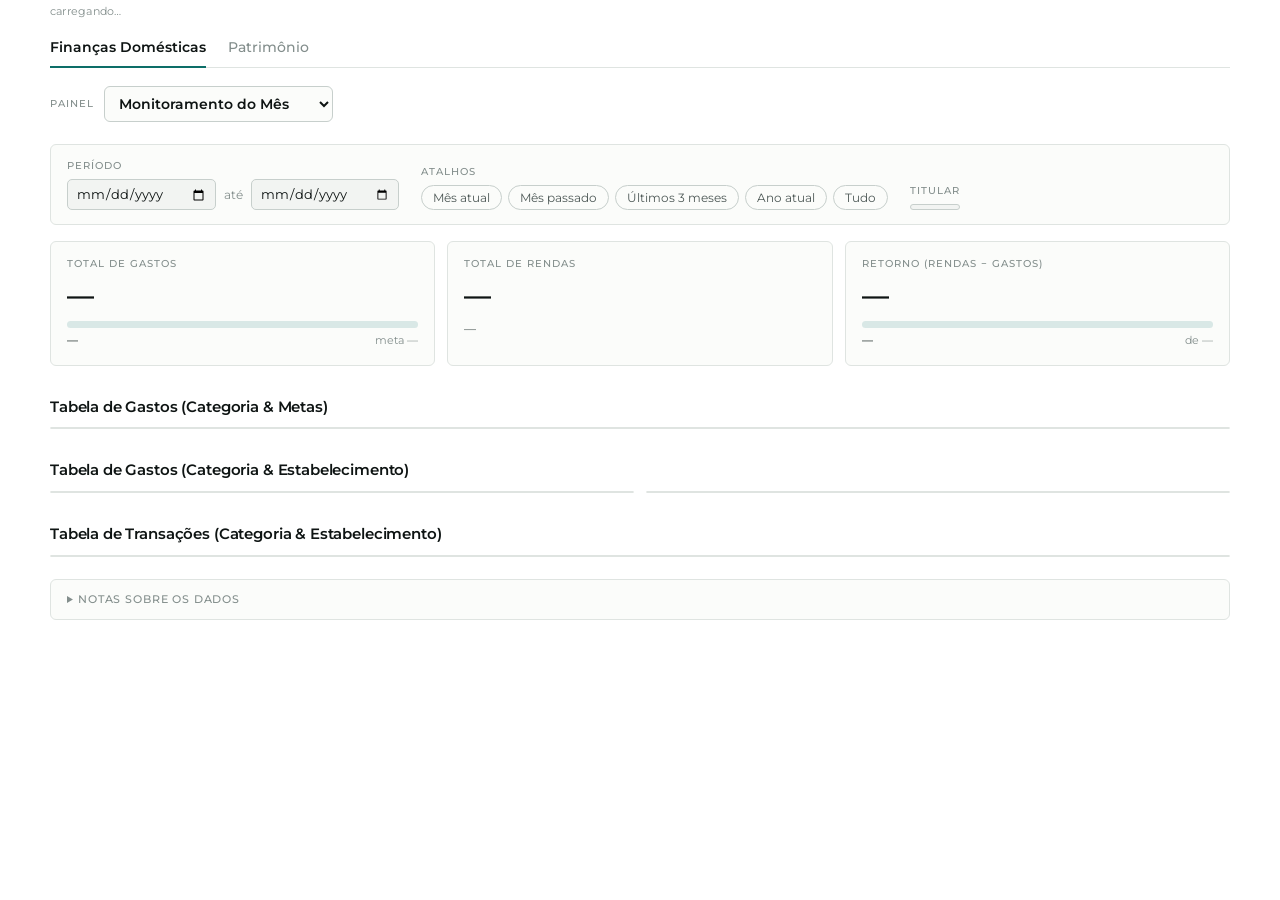
==== fin/painel.html @ bb3bb2f6 "Finanças: painel completo do dashboard Hugo & Bárbara (filtros, filtro cruzado, histórico, patrimôni" ====
<!doctype html><html><head><meta charset=utf8><meta name=viewport content="width=device-width,initial-scale=1,viewport-fit=cover"><style>:root{color-scheme:light;box-sizing:border-box;padding-top:env(safe-area-inset-top,0px);padding-bottom:env(safe-area-inset-bottom,0px)}html{scroll-padding-top:env(safe-area-inset-top,0px)}body{margin:0;padding:0;font:14px -apple-system,BlinkMacSystemFont,sans-serif;background:#fff;color:#000}img{max-width:100%}[hidden]:not([hidden=until-found i]){display:none!important}</style></head><body>

<title>Finanças Hugo &amp; Bárbara</title>
<link rel="stylesheet" href="https://fonts.googleapis.com/css2?family=Montserrat:wght@400;500;600;700&display=swap">
<style>
  :root {
    color-scheme: light;
    --plane:        #f2f4f2;
    --surface:      #fbfcfa;
    --surface-2:    #eef1ee;
    --ink:          #0e1413;
    --ink-2:        #4d5856;
    --muted:        #838e8c;
    --line:         #dfe4e1;
    --line-strong:  #c7cfcc;
    --accent:       #0d6e68;
    --accent-soft:  rgba(13,110,104,0.12);
    --accent-track: rgba(13,110,104,0.14);
    --accent-sel:   rgba(13,110,104,0.20);

    --gastos:       #e74c3c;
    --rendas:       #27ae60;
    --pl:           #3498db;
    --gastos-ink:   #c0392b;
    --rendas-ink:   #1b7d45;

    --good:         #27ae60;
    --good-ink:     #1b7d45;
    --good-bg:      rgba(39,174,96,0.13);
    --warn:         #fab219;
    --warn-ink:     #7d5600;
    --warn-bg:      rgba(250,178,25,0.18);
    --crit:         #e74c3c;
    --crit-ink:     #c0392b;
    --crit-bg:      rgba(231,76,60,0.13);

    --sans: "Montserrat", system-ui, -apple-system, "Segoe UI", sans-serif;
    /* Mantido como token de "voz de dado". Montserrat não é monoespaçada, então
       todo número que precisa alinhar carrega font-variant-numeric: tabular-nums. */
    --mono: "Montserrat", system-ui, -apple-system, "Segoe UI", sans-serif;

    --r: 6px;
  }
  @media (prefers-color-scheme: dark) {
    :root:not([data-theme="light"]) {
      color-scheme: dark;
      --plane:        #0b0d0d;
      --surface:      #16191a;
      --surface-2:    #1e2222;
      --ink:          #f1f4f3;
      --ink-2:        #b4bebc;
      --muted:        #7f8a88;
      --line:         #262b2b;
      --line-strong:  #343b3a;
      --accent:       #2fa79f;
      --accent-soft:  rgba(47,167,159,0.16);
      --accent-track: rgba(47,167,159,0.18);
      --accent-sel:   rgba(47,167,159,0.26);

      --gastos-ink:   #ff7b6e;
      --rendas-ink:   #4ecb7b;

      --good-ink:     #4ecb7b;
      --good-bg:      rgba(39,174,96,0.20);
      --warn-ink:     #fab219;
      --warn-bg:      rgba(250,178,25,0.16);
      --crit-ink:     #ff7b6e;
      --crit-bg:      rgba(231,76,60,0.20);
    }
  }
  :root[data-theme="dark"] {
    color-scheme: dark;
    --plane:        #0b0d0d;
    --surface:      #16191a;
    --surface-2:    #1e2222;
    --ink:          #f1f4f3;
    --ink-2:        #b4bebc;
    --muted:        #7f8a88;
    --line:         #262b2b;
    --line-strong:  #343b3a;
    --accent:       #2fa79f;
    --accent-soft:  rgba(47,167,159,0.16);
    --accent-track: rgba(47,167,159,0.18);
    --accent-sel:   rgba(47,167,159,0.26);

    --gastos-ink:   #ff7b6e;
    --rendas-ink:   #4ecb7b;

    --good-ink:     #4ecb7b;
    --good-bg:      rgba(39,174,96,0.20);
    --warn-ink:     #fab219;
    --warn-bg:      rgba(250,178,25,0.16);
    --crit-ink:     #ff7b6e;
    --crit-bg:      rgba(231,76,60,0.20);
  }

  body {
    background: var(--plane);
    color: var(--ink);
    font-family: var(--sans);
    font-size: 14px;
    line-height: 1.45;
    -webkit-font-smoothing: antialiased;
  }
  .wrap {
    max-width: 1180px;
    margin: 0 auto;
    padding-inline: 20px;
    padding-block: 24px 56px;
  }

  /* ---------- header ---------- */
  .masthead { display: flex; flex-wrap: wrap; align-items: baseline; gap: 6px 16px; }
  .masthead h1 {
    font-size: 19px; font-weight: 600; margin: 0;
    text-transform: uppercase; letter-spacing: 0.055em;
    text-wrap: balance;
  }
  .atualizar {
    display: flex; align-items: center; gap: 10px; margin-left: auto;
  }
  .atualizar button {
    appearance: none; cursor: pointer;
    font-family: var(--sans); font-size: 12.5px; font-weight: 600; color: var(--accent);
    background: var(--surface); border: 1px solid var(--accent);
    border-radius: 999px; padding: 5px 14px;
    transition: background .12s ease, color .12s ease;
  }
  .atualizar button:hover:not(:disabled) { background: var(--accent); color: #fff; }
  .atualizar button:disabled { opacity: .55; cursor: progress; }
  .atualizar button:focus-visible { outline: 2px solid var(--accent); outline-offset: 2px; }
  .atualizar button.ghost {
    color: var(--ink-2); border-color: var(--line-strong); background: transparent;
  }
  .atualizar button.ghost:hover:not(:disabled) { background: var(--surface-2); color: var(--ink); }
  .atualizar .st { font-family: var(--mono); font-size: 11px; color: var(--muted); font-variant-numeric: tabular-nums; }
  .atualizar .st.ok { color: var(--rendas-ink); }
  .atualizar .st.erro { color: var(--gastos-ink); }

  .provenance {
    font-family: var(--mono); font-size: 11px; color: var(--muted);
    letter-spacing: 0.02em; font-variant-numeric: tabular-nums;
  }

  /* ---------- tabs ---------- */
  .tabs {
    display: flex; gap: 22px; margin-top: 18px;
    border-bottom: 1px solid var(--line);
  }
  .tab {
    appearance: none; background: none; border: 0; cursor: pointer;
    font-family: var(--sans); font-size: 14px; font-weight: 500; color: var(--muted);
    padding: 0 0 10px; margin-bottom: -1px;
    border-bottom: 2px solid transparent;
    transition: color .14s ease;
  }
  .tab:hover { color: var(--ink-2); }
  .tab[aria-selected="true"] { color: var(--ink); border-bottom-color: var(--accent); font-weight: 600; }
  .tab:focus-visible { outline: 2px solid var(--accent); outline-offset: 3px; border-radius: 2px; }

  .panelpick { display: flex; flex-wrap: wrap; align-items: center; gap: 8px 10px; margin-top: 18px; }
  .panelpick .lbl {
    font-family: var(--mono); font-size: 10px; font-weight: 500;
    letter-spacing: 0.10em; text-transform: uppercase; color: var(--muted);
  }
  .panelpick select {
    font-family: var(--sans); font-size: 14px; font-weight: 600; color: var(--ink);
    background: var(--surface); border: 1px solid var(--line-strong);
    border-radius: 6px; padding: 7px 10px; cursor: pointer;
  }
  .panelpick select:focus-visible { outline: 2px solid var(--accent); outline-offset: 2px; }

  /* ---------- filters ---------- */
  .filters {
    display: flex; flex-wrap: wrap; align-items: flex-end; gap: 14px 22px;
    margin-top: 22px; padding: 14px 16px;
    background: var(--surface); border: 1px solid var(--line); border-radius: var(--r);
  }
  .field { display: flex; flex-direction: column; gap: 6px; }
  .field > span.lbl {
    font-family: var(--mono); font-size: 10px; font-weight: 500;
    letter-spacing: 0.10em; text-transform: uppercase; color: var(--muted);
  }
  .dates { display: flex; align-items: center; gap: 8px; }
  .dates span.sep { color: var(--muted); font-size: 12px; }
  input[type="date"] {
    font-family: var(--mono); font-size: 12.5px; color: var(--ink);
    font-variant-numeric: tabular-nums;
    background: var(--plane); border: 1px solid var(--line-strong);
    border-radius: 5px; padding: 6px 8px; min-width: 0;
  }
  input[type="date"]:focus-visible { outline: 2px solid var(--accent); outline-offset: 1px; }

  .seg { display: flex; background: var(--plane); border: 1px solid var(--line-strong); border-radius: 5px; padding: 2px; }
  .seg button {
    appearance: none; border: 0; background: none; cursor: pointer;
    font-family: var(--sans); font-size: 12.5px; font-weight: 500; color: var(--ink-2);
    padding: 5px 11px; border-radius: 4px; white-space: nowrap;
    transition: background .12s ease, color .12s ease;
  }
  .seg button:hover { color: var(--ink); }
  .seg button[aria-pressed="true"] { background: var(--accent); color: #fff; font-weight: 600; }
  :root[data-theme="dark"] .seg button[aria-pressed="true"],
  .seg button[aria-pressed="true"] { color: #fff; }
  .seg button:focus-visible { outline: 2px solid var(--accent); outline-offset: 2px; }

  .ms { position: relative; }
  .ms-btn {
    appearance: none; cursor: pointer; text-align: left; position: relative;
    font-family: var(--sans); font-size: 12.5px; font-weight: 500; color: var(--ink);
    background: var(--plane); border: 1px solid var(--line-strong);
    border-radius: 5px; padding: 6px 26px 6px 10px;
    min-width: 132px; max-width: 200px;
    white-space: nowrap; overflow: hidden; text-overflow: ellipsis;
  }
  .ms-btn::after {
    content: "▾"; position: absolute; right: 9px; top: 50%;
    transform: translateY(-50%); color: var(--muted); font-size: 10px;
  }
  .ms-btn:focus-visible { outline: 2px solid var(--accent); outline-offset: 2px; }
  .ms-btn.on { border-color: var(--accent); color: var(--accent); font-weight: 600; }
  .ms-btn[aria-expanded="true"] { border-color: var(--accent); }
  .ms-pop {
    position: absolute; z-index: 30; top: calc(100% + 4px); left: 0;
    min-width: 240px; max-height: 280px; overflow-y: auto;
    background: var(--surface); border: 1px solid var(--line-strong);
    border-radius: 6px; padding: 6px;
    box-shadow: 0 10px 28px rgba(0,0,0,0.16);
  }
  .ms-acts {
    display: flex; justify-content: flex-end;
    padding: 2px 4px 6px; margin-bottom: 4px; border-bottom: 1px solid var(--line);
  }
  .ms-acts button {
    appearance: none; cursor: pointer; background: none; border: 0;
    font-family: var(--sans); font-size: 11.5px; color: var(--accent);
    text-decoration: underline; text-underline-offset: 2px; padding: 2px 4px;
  }
  .ms-pop label {
    display: flex; align-items: center; gap: 8px; padding: 5px 6px;
    border-radius: 4px; font-size: 12.5px; cursor: pointer; color: var(--ink);
  }
  .ms-pop label:hover { background: var(--accent-soft); }
  .ms-pop input { accent-color: var(--accent); margin: 0; flex: none; }

  .presets { display: flex; flex-wrap: wrap; gap: 6px; }
  .presets button {
    appearance: none; cursor: pointer;
    font-family: var(--sans); font-size: 12px; color: var(--ink-2);
    background: transparent; border: 1px solid var(--line-strong);
    border-radius: 999px; padding: 4px 11px;
    transition: border-color .12s ease, color .12s ease, background .12s ease;
  }
  .presets button:hover { border-color: var(--accent); color: var(--accent); }
  .presets button:focus-visible { outline: 2px solid var(--accent); outline-offset: 2px; }

  /* ---------- scorecards ---------- */
  .cards { display: grid; grid-template-columns: repeat(auto-fit, minmax(255px, 1fr)); gap: 12px; margin-top: 16px; }
  .card {
    background: var(--surface); border: 1px solid var(--line); border-radius: var(--r);
    padding: 15px 16px 16px;
    display: flex; flex-direction: column; gap: 9px;
  }
  .card .lbl {
    font-family: var(--mono); font-size: 10px; font-weight: 500;
    letter-spacing: 0.10em; text-transform: uppercase; color: var(--muted);
  }
  .card .val { font-size: 27px; font-weight: 600; letter-spacing: -0.02em; line-height: 1.1; font-variant-numeric: tabular-nums; }
  .card .sub { font-size: 12px; color: var(--ink-2); }
  .card .sub b { font-weight: 600; color: var(--ink); }

  .meter { display: flex; flex-direction: column; gap: 5px; margin-top: 1px; }
  .meter .track {
    height: 7px; border-radius: 4px; background: var(--accent-track); overflow: hidden;
  }
  .meter .fill { height: 100%; border-radius: 4px; background: var(--accent); transition: width .3s ease; }
  .meter .fill.is-warn { background: var(--warn); }
  .meter .fill.is-crit { background: var(--crit); }
  .meter .foot {
    display: flex; justify-content: space-between; gap: 10px;
    font-family: var(--mono); font-size: 11px; color: var(--muted); letter-spacing: 0.01em;
    font-variant-numeric: tabular-nums;
  }
  .meter .foot .pct { font-weight: 600; color: var(--ink-2); }
  .meter .foot .pct.is-warn { color: var(--warn-ink); }
  .meter .foot .pct.is-crit { color: var(--crit-ink); }
  .meter .foot .pct.is-good { color: var(--good-ink); }

  /* ---------- section + table ---------- */
  .section-head {
    display: flex; flex-wrap: wrap; align-items: baseline; justify-content: space-between;
    gap: 6px 16px; margin: 30px 0 10px;
  }
  .section-head h2 { font-size: 15px; font-weight: 600; letter-spacing: -0.01em; margin: 0 auto 0 0; }
  .section-head .hint { font-size: 11.5px; color: var(--muted); }

  .table-shell {
    background: var(--surface); border: 1px solid var(--line); border-radius: var(--r);
    overflow-x: auto;
  }
  table { border-collapse: collapse; width: 100%; min-width: 880px; }
  thead th {
    position: sticky; top: 0; z-index: 1;
    background: var(--surface-2);
    font-family: var(--mono); font-size: 10px; font-weight: 600;
    letter-spacing: 0.07em; text-transform: uppercase; color: var(--ink-2);
    text-align: right; padding: 9px 12px; white-space: nowrap;
    border-bottom: 1px solid var(--line-strong);
    cursor: pointer; user-select: none;
  }
  thead th:first-child { text-align: left; }
  thead th:hover { color: var(--accent); }
  thead th:focus-visible { outline: 2px solid var(--accent); outline-offset: -2px; }
  thead th .arrow { opacity: 0; margin-left: 4px; }
  thead th[data-active="1"] { color: var(--accent); }
  thead th[data-active="1"] .arrow { opacity: 1; }

  tbody td, tfoot td {
    padding: 8px 12px; text-align: right; white-space: nowrap;
    border-bottom: 1px solid var(--line);
    font-variant-numeric: tabular-nums;
    font-family: var(--mono); font-size: 12.5px;
  }
  tbody td:first-child, tfoot td:first-child {
    text-align: left; font-family: var(--sans); font-size: 13px; font-weight: 500;
  }
  tbody tr:hover td { background: var(--accent-soft); }
  tbody tr:last-child td { border-bottom: 0; }
  tfoot td {
    border-top: 2px solid var(--line-strong); border-bottom: 0;
    font-weight: 600; color: var(--ink); background: var(--surface-2);
  }
  td.gastos { font-weight: 600; }
  .est { color: var(--accent); font-weight: 600; margin-left: 3px; font-size: 11px; }

  tbody tr { cursor: pointer; }
  tbody tr:focus-visible { outline: 2px solid var(--accent); outline-offset: -2px; }
  tbody tr.sel td { background: var(--accent-sel); }
  tbody tr.sel td:first-child { box-shadow: inset 3px 0 0 var(--accent); }
  tbody tr.sel:hover td { background: var(--accent-sel); }
  tbody.has-sel tr:not(.sel) td { opacity: .40; }

  .xfilter {
    display: flex; flex-wrap: wrap; align-items: center; gap: 8px 12px;
    margin-top: 12px; padding: 9px 14px;
    background: var(--accent-soft); border: 1px solid var(--accent);
    border-radius: var(--r);
  }
  .xfilter .lbl {
    font-family: var(--mono); font-size: 10px; font-weight: 500;
    letter-spacing: 0.10em; text-transform: uppercase; color: var(--accent);
  }
  .xchips { display: flex; flex-wrap: wrap; gap: 6px; }
  .xchip {
    appearance: none; cursor: pointer; display: inline-flex; align-items: center; gap: 8px;
    font-family: var(--sans); font-size: 13px; font-weight: 600; color: #fff;
    background: var(--accent); border: 0; border-radius: 999px; padding: 4px 8px 4px 12px;
  }
  .xclear {
    appearance: none; cursor: pointer; background: none; border: 0;
    font-family: var(--sans); font-size: 12px; font-weight: 500; color: var(--accent);
    text-decoration: underline; text-underline-offset: 3px; padding: 2px 4px;
  }
  .xclear:focus-visible { outline: 2px solid var(--accent); outline-offset: 2px; border-radius: 3px; }
  kbd {
    font-family: var(--mono); font-size: 10.5px; font-weight: 500;
    background: var(--surface); color: var(--ink-2);
    border: 1px solid var(--line-strong); border-bottom-width: 2px;
    border-radius: 4px; padding: 1px 5px;
  }
  .xchip .x {
    font-size: 14px; line-height: 1; opacity: .75;
    border-radius: 50%; width: 17px; height: 17px;
    display: inline-flex; align-items: center; justify-content: center;
    background: rgba(255,255,255,0.18);
  }
  .xchip:hover .x { opacity: 1; }
  .xchip:focus-visible { outline: 2px solid var(--ink); outline-offset: 2px; }
  .xhint { font-size: 11.5px; color: var(--ink-2); }

  .card .lbl .scope { color: var(--accent); }
  td.qtd[title] { cursor: help; }

  .chip {
    display: inline-flex; align-items: center; gap: 6px;
    padding: 2px 8px; border-radius: 999px;
    font-weight: 600; font-size: 12px;
  }
  .chip .g { font-size: 10px; line-height: 1; }
  .chip.is-crit { background: var(--crit-bg); color: var(--crit-ink); box-shadow: inset 0 0 0 1px var(--crit); }
  .chip.is-warn { background: var(--warn-bg); color: var(--warn-ink); box-shadow: inset 0 0 0 1px var(--warn); }
  .chip.is-good { background: var(--good-bg); color: var(--good-ink); box-shadow: inset 0 0 0 1px var(--good); }

  .empty { padding: 44px 16px; text-align: center; color: var(--muted); font-size: 13px; }

  .duo { display: grid; grid-template-columns: 1fr 1fr; gap: 12px; align-items: start; }
  @media (max-width: 820px) { .duo { grid-template-columns: 1fr; } }
  .tbl-sm { max-height: 430px; overflow-y: auto; }
  .tbl-sm table { min-width: 400px; }
  .tbl-sm tfoot td { position: sticky; bottom: 0; z-index: 1; }

  .tbl-tx { max-height: 520px; overflow-y: auto; }
  .tbl-tx table { min-width: 960px; }
  .tbl-tx tbody td:first-child, .tbl-tx tfoot td:first-child {
    text-align: right; font-family: var(--mono); font-size: 11.5px;
    color: var(--muted); font-weight: 400;
  }
  .tbl-tx th.l, .tbl-tx td.l { text-align: left; }
  .tbl-tx td.l { font-family: var(--sans); font-size: 12.5px; font-weight: 400; }
  .tbl-tx td.desc { max-width: 280px; overflow: hidden; text-overflow: ellipsis; color: var(--ink-2); }
  .tbl-tx td.pos { color: var(--rendas-ink); font-weight: 600; }
  .tbl-tx tfoot td { position: sticky; bottom: 0; z-index: 1; }
  .tbl-tx tfoot td:first-child { color: var(--ink); font-weight: 600; }

  .cards-5 { grid-template-columns: repeat(auto-fit, minmax(186px, 1fr)); }
  .card .val.neg { color: var(--gastos-ink); }
  .card .val.pos { color: var(--rendas-ink); }

  .chartbox {
    position: relative;
    background: var(--surface); border: 1px solid var(--line);
    border-radius: var(--r); padding: 14px 16px 10px;
  }
  .legend { display: flex; flex-wrap: wrap; gap: 6px 18px; margin-bottom: 6px; }
  .legend span { display: inline-flex; align-items: center; gap: 7px; font-size: 12.5px; color: var(--ink-2); }
  .legend i { width: 11px; height: 11px; border-radius: 3px; display: inline-block; }
  .chartscroll { overflow-x: auto; }
  .chartscroll svg { display: block; }
  .chart-grid { stroke: var(--line); stroke-width: 1; }
  .chart-axis { stroke: var(--line-strong); stroke-width: 1; }
  .chart-tick {
    font-family: var(--mono); font-size: 10px; fill: var(--muted);
    font-variant-numeric: tabular-nums;
  }
  .chart-xlab { font-family: var(--mono); font-size: 11px; fill: var(--ink-2); font-variant-numeric: tabular-nums; }
  .chart-val { font-family: var(--mono); font-weight: 600; font-variant-numeric: tabular-nums; }
  .chart-val.dentro { fill: #ffffff; }
  .chart-val.fora { fill: var(--ink-2); }
  .chart-hit { fill: transparent; cursor: pointer; }
  .viewsel {
    font-family: var(--sans); font-size: 12.5px; font-weight: 600; color: var(--ink);
    background: var(--surface); border: 1px solid var(--line-strong);
    border-radius: 5px; padding: 5px 8px; cursor: pointer;
  }
  .viewsel:focus-visible { outline: 2px solid var(--accent); outline-offset: 2px; }
  .linha-mark { fill: none; stroke-width: 2; stroke-linecap: round; stroke-linejoin: round; }
  .ponto-mark { stroke: var(--surface); stroke-width: 2; }
  .banda-mark { stroke: none; }
  .crosshair { stroke: var(--line-strong); stroke-width: 1; stroke-dasharray: 3 3; }
  .legend i.faixa { border-radius: 2px; opacity: .30; }

  .tip {
    position: absolute; z-index: 5; pointer-events: none;
    background: var(--surface); border: 1px solid var(--line-strong);
    border-radius: 6px; padding: 8px 10px; min-width: 150px;
    box-shadow: 0 6px 20px rgba(0,0,0,0.13);
  }
  .tip .m {
    font-family: var(--mono); font-size: 10px; letter-spacing: .09em;
    text-transform: uppercase; color: var(--muted); display: block; margin-bottom: 5px;
  }
  .tip .r { display: flex; align-items: center; gap: 7px; font-size: 12.5px; margin-top: 3px; }
  .tip .r i { width: 9px; height: 9px; border-radius: 2px; }
  .tip .r b { margin-left: auto; font-family: var(--mono); font-variant-numeric: tabular-nums; }
  .tip .sep { border-top: 1px solid var(--line); margin: 6px 0 4px; }

  .metawarn {
    display: inline-flex; align-items: center; gap: 6px;
    font-size: 11.5px; color: var(--warn-ink);
    background: var(--warn-bg); box-shadow: inset 0 0 0 1px var(--warn);
    border-radius: 999px; padding: 2px 10px;
  }
  .xchip .dim {
    font-family: var(--mono); font-size: 9px; font-weight: 600;
    letter-spacing: 0.08em; opacity: .72;
  }

  /* ---------- notes ---------- */
  details.notes {
    margin-top: 22px; background: var(--surface); border: 1px solid var(--line);
    border-radius: var(--r); padding: 12px 16px;
  }
  details.notes summary {
    cursor: pointer; font-family: var(--mono); font-size: 10.5px; font-weight: 500;
    letter-spacing: 0.08em; text-transform: uppercase; color: var(--muted);
  }
  details.notes summary:focus-visible { outline: 2px solid var(--accent); outline-offset: 3px; }
  details.notes ul { margin: 10px 0 2px; padding-left: 18px; }
  details.notes li { font-size: 12.5px; color: var(--ink-2); margin-bottom: 6px; line-height: 1.5; }
  details.notes code { font-family: var(--mono); font-size: 11.5px; background: var(--surface-2); padding: 1px 4px; border-radius: 3px; }

  /* ---------- patrimonio placeholder ---------- */
  .pending {
    margin-top: 22px; background: var(--surface); border: 1px solid var(--line);
    border-radius: var(--r); padding: 22px 20px;
  }
  .pending h3 { margin: 0 0 8px; font-size: 15px; font-weight: 600; }
  .pending p { margin: 0 0 16px; font-size: 13px; color: var(--ink-2); max-width: 62ch; }
  .inv { display: grid; grid-template-columns: repeat(auto-fit, minmax(190px, 1fr)); gap: 10px; }
  .inv div {
    border: 1px solid var(--line); border-radius: 5px; padding: 10px 12px; background: var(--plane);
  }
  .inv .k {
    font-family: var(--mono); font-size: 10px; letter-spacing: 0.09em;
    text-transform: uppercase; color: var(--muted); display: block; margin-bottom: 3px;
  }
  .inv .v { font-size: 12.5px; color: var(--ink-2); }

  @media (prefers-reduced-motion: reduce) {
    * { transition: none !important; animation: none !important; }
  }
  @media (max-width: 560px) {
    .card .val { font-size: 23px; }
    .filters { gap: 12px 16px; }
  }

  /* ---------- dentro do app ---------- */
  html, body { background: transparent !important; }
  .wrap { padding-block: 4px 24px; }
  .masthead h1, #barraAtualizar { display: none !important; }
  .cards { grid-template-columns: repeat(auto-fit, minmax(min(255px, 100%), 1fr)); }
  .cards-5 { grid-template-columns: repeat(auto-fit, minmax(min(186px, 100%), 1fr)); }
  .card, .filters, .chartbox, .table-shell { min-width: 0; max-width: 100%; }
  @media (max-width: 560px) {
    .wrap { padding-inline: 14px; }
    .cards, .cards-5 { grid-template-columns: 1fr 1fr; gap: 8px; }
    .cards > .card:last-child:nth-child(odd) { grid-column: 1 / -1; }
    .card { padding: 12px; gap: 6px; }
    .card .val { font-size: clamp(16px, 5.2vw, 21px); white-space: nowrap; overflow: hidden; text-overflow: ellipsis; }
    .card .sub, .meter .foot { font-size: 11px; }
    .filters { padding: 12px; }
    .dates { flex-wrap: wrap; }
    .dates input[type="date"] { flex: 1 1 120px; }
    .section-head { flex-wrap: wrap; }
  }
</style>

<div class="wrap">
  <header class="masthead">
    <h1>Dashboard de Gestão Financeira</h1>
    <span class="provenance" id="prov">carregando…</span>
    <span class="atualizar" id="barraAtualizar">
      <span class="st" id="statusAtualizar"></span>
      <input type="file" id="arqPlanilha" accept=".xlsx,.xlsm,.xls" hidden>
      <button type="button" class="ghost" id="btnArquivo"
        title="Baixe a planilha do Google Sheets como .xlsx e envie aqui">Enviar planilha</button>
      <button type="button" id="btnAtualizar">Atualizar dados</button>
    </span>
  </header>

  <div class="tabs" role="tablist" aria-label="Seções do painel">
    <button class="tab" id="tab-dom" role="tab" aria-selected="true" aria-controls="panel-dom">Finanças Domésticas</button>
    <button class="tab" id="tab-pat" role="tab" aria-selected="false" aria-controls="panel-pat">Patrimônio</button>
  </div>

  <!-- ============ FINANÇAS DOMÉSTICAS ============ -->
  <section id="panel-dom" role="tabpanel" aria-labelledby="tab-dom">
    <div class="panelpick">
      <label class="lbl" for="panelSel">Painel</label>
      <select id="panelSel">
        <option value="mes">Monitoramento do Mês</option>
        <option value="hist">Histórico de Performance</option>
      </select>
      <span class="xhint" id="panelHint"></span>
    </div>

    <div class="filters">
      <label class="field">
        <span class="lbl">Período</span>
        <span class="dates">
          <input type="date" id="dtFrom" aria-label="Data inicial">
          <span class="sep">até</span>
          <input type="date" id="dtTo" aria-label="Data final">
        </span>
      </label>

      <div class="field">
        <span class="lbl">Atalhos</span>
        <div class="presets" id="presets">
          <button type="button" data-p="mes">Mês atual</button>
          <button type="button" data-p="mesAnt">Mês passado</button>
          <button type="button" data-p="3m">Últimos 3 meses</button>
          <button type="button" data-p="ano">Ano atual</button>
          <button type="button" data-p="tudo">Tudo</button>
        </div>
      </div>

      <div class="field">
        <span class="lbl">Titular</span>
        <div class="seg" id="segTitular" role="group" aria-label="Filtro de titular"></div>
      </div>
    </div>

    <div class="xfilter" id="xfilter" hidden>
      <span class="lbl">Filtro da tabela</span>
      <span class="xchips" id="xchips"></span>
      <button type="button" class="xclear" id="xclear" hidden>Limpar tudo</button>
      <span class="xhint"><kbd>Ctrl</kbd>/<kbd>&#8984;</kbd> + clique soma categorias &middot; <kbd>Esc</kbd> ou clique fora limpa</span>
    </div>

    <div id="panel-mes">
    <div class="cards">
      <div class="card">
        <span class="lbl" id="lblGastos">Total de gastos</span>
        <span class="val" id="kGastos">—</span>
        <div class="meter">
          <div class="track"><div class="fill" id="barGastos" style="width:0%"></div></div>
          <div class="foot">
            <span class="pct" id="pctGastos">—</span>
            <span id="metaGastos">meta —</span>
          </div>
        </div>
      </div>

      <div class="card">
        <span class="lbl" id="lblRendas">Total de rendas</span>
        <span class="val" id="kRendas">—</span>
        <span class="sub" id="subRendas">—</span>
      </div>

      <div class="card">
        <span class="lbl" id="lblRetorno">Retorno (rendas − gastos)</span>
        <span class="val" id="kRetorno">—</span>
        <div class="meter">
          <div class="track"><div class="fill" id="barRetorno" style="width:0%"></div></div>
          <div class="foot">
            <span class="pct" id="pctRetorno">—</span>
            <span id="baseRetorno">de —</span>
          </div>
        </div>
      </div>
    </div>

    <div class="section-head">
      <h2>Tabela de Gastos (Categoria &amp; Metas)</h2>
      <span class="hint" id="tblHint"></span>
      <span class="metawarn" id="metaWarn" hidden></span>
    </div>

    <div class="table-shell">
      <table id="tbl">
        <thead>
          <tr id="thead-row"></tr>
        </thead>
        <tbody id="tbody"></tbody>
        <tfoot id="tfoot"></tfoot>
      </table>
    </div>
    <div class="empty" id="emptyState" hidden>Nenhum gasto registrado neste período.</div>

    <div class="section-head">
      <h2>Tabela de Gastos (Categoria &amp; Estabelecimento)</h2>
      <span class="hint" id="miniHint"></span>
    </div>

    <div class="duo">
      <div class="table-shell tbl-sm">
        <table>
          <thead><tr id="headCat"></tr></thead>
          <tbody id="bodyCat"></tbody>
          <tfoot id="footCat"></tfoot>
        </table>
      </div>
      <div class="table-shell tbl-sm">
        <table>
          <thead><tr id="headEst"></tr></thead>
          <tbody id="bodyEst"></tbody>
          <tfoot id="footEst"></tfoot>
        </table>
      </div>
    </div>

    <div class="section-head">
      <h2>Tabela de Transações (Categoria &amp; Estabelecimento)</h2>
      <span class="hint" id="txHint"></span>
    </div>

    <div class="table-shell tbl-tx">
      <table>
        <thead><tr id="headTx"></tr></thead>
        <tbody id="bodyTx"></tbody>
        <tfoot id="footTx"></tfoot>
      </table>
    </div>

    <details class="notes">
      <summary>Notas sobre os dados</summary>
      <ul>
        <li><b>Média mensal</b> vem da aba <code>Metas</code>: <code>VALOR ACUMULADO ÷ QUANTIDADE MESES</code> da última linha da categoria dentro do período. Como <code>QUANTIDADE MESES</code> começa em branco (0) no primeiro mês de cada categoria, ela conta um mês a menos do que o acumulado cobre — em set/2026 marca 9 para 10 meses de dados, o que infla a média em ~11%. Mantive sua fórmula; posso trocar pela contagem real de meses se preferir.</li>
        <li>Lançamentos de <b>Gastos com valor positivo</b> (estorno, reembolso, repasse de terceiro) são <b>abatidos</b> do total da categoria, não somados — são 36 no histórico. Eles não entram na <code>QTD</code> (que conta saídas) nem no ticket médio; a marcação <span class="est">·n</span> ao lado da QTD mostra quantos foram abatidos, e o total líquido é o que vai para <code>GASTOS</code>. Mesma convenção da aba <code>Metas</code>, cujo <code>VALOR ACUMULADO</code> já vem líquido.</li>
        <li>As <b>metas são mensais e por categoria</b> — não existem por titular nem por estabelecimento. Ao filtrar por um desses, os gastos diminuem mas a coluna <code>META</code> continua cheia, e o Δ fica otimista; um aviso aparece ao lado do título da tabela quando isso acontece. Diga se prefere ratear.</li>
        <li>Cada mês tocado pelo período soma a <b>meta cheia</b> daquele mês (sem rateio por dias), como você pediu.</li>
        <li>Em <b>dez/2025</b> a aba <code>Metas</code> tem <code>💼 Trabalho</code> duplicado (R$ 50 + R$ 700); o painel soma os dois, igual à planilha.</li>
        <li><code>⚫ Outros</code> e <code>🦁 Impostos</code> não têm meta cadastrada — aparecem com meta R$ 0. <code>🏠 Moradia</code> só tem meta a partir de jan/2026.</li>
        <li>Lançamentos com tipo <code>Aquisição Imóvel</code> e <code>Amortização</code> ficam fora de gastos e rendas (entram na aba Patrimônio).</li>
        <li>A <b>Tabela de Transações</b> lista só lançamentos de <code>Gastos</code>, porque a coluna <code>%</code> só faz sentido sobre um total de mesmo sinal. Os estornos aparecem nela com valor positivo, em verde. Diga se quiser as rendas junto.</li>
      </ul>
    </details>
    </div><!-- /panel-mes -->

    <div id="panel-hist" hidden>
      <div class="cards cards-5">
        <div class="card">
          <span class="lbl">Meta mensal</span>
          <span class="val" id="hMeta">—</span>
          <span class="sub" id="hMetaSub">—</span>
        </div>
        <div class="card">
          <span class="lbl">Gastos</span>
          <span class="val" id="hGastos">—</span>
          <span class="sub" id="hGastosSub">—</span>
        </div>
        <div class="card">
          <span class="lbl">Rendas</span>
          <span class="val" id="hRendas">—</span>
          <span class="sub" id="hRendasSub">—</span>
        </div>
        <div class="card">
          <span class="lbl">Retorno</span>
          <span class="val" id="hRetorno">—</span>
          <span class="sub" id="hRetornoSub">—</span>
        </div>
        <div class="card">
          <span class="lbl">Saldo</span>
          <span class="val" id="hSaldo">—</span>
          <span class="sub" id="hSaldoSub">—</span>
        </div>
      </div>

      <div class="section-head">
        <h2 id="chartTitle">Rendas e Gastos por Mês</h2>
        <span class="hint" id="chartHint"></span>
        <div class="seg" id="segChart" role="group" aria-label="Visão do gráfico">
          <button type="button" data-v="ambos" aria-pressed="true">Rendas e Gastos</button>
          <button type="button" data-v="retorno" aria-pressed="false">Retorno</button>
        </div>
      </div>
      <div class="chartbox">
        <div class="legend" id="chartLegend"></div>
        <div class="chartscroll" id="chartScroll"></div>
        <div class="tip" id="chartTip" hidden></div>
      </div>
    </div>
  </section>

  <!-- ============ PATRIMÔNIO ============ -->
  <section id="panel-pat" role="tabpanel" aria-labelledby="tab-pat" hidden>
    <div class="filters">
      <label class="field">
        <span class="lbl">Período</span>
        <span class="dates">
          <input type="date" id="patFrom" aria-label="Data inicial do patrimônio">
          <span class="sep">até</span>
          <input type="date" id="patTo" aria-label="Data final do patrimônio">
        </span>
      </label>
      <div class="field">
        <span class="lbl">Categoria</span>
        <div id="msPatCat"></div>
      </div>
      <div class="field">
        <span class="lbl">Movimentação</span>
        <div id="msPatMov"></div>
      </div>
      <div class="field">
        <span class="lbl">Descrição</span>
        <div id="msPatDesc"></div>
      </div>
      <div class="field">
        <span class="lbl">Titular</span>
        <div class="seg" id="segPatTit" role="group" aria-label="Filtro de titular"></div>
      </div>
    </div>

    <div class="cards cards-5">
      <div class="card">
        <span class="lbl">Ativos</span>
        <span class="val" id="pAtivos">—</span>
        <span class="sub" id="pAtivosSub">—</span>
      </div>
      <div class="card">
        <span class="lbl">Passivos</span>
        <span class="val" id="pPassivos">—</span>
        <span class="sub" id="pPassivosSub">—</span>
      </div>
      <div class="card">
        <span class="lbl">Patrimônio líquido</span>
        <span class="val" id="pLiquido">—</span>
        <span class="sub" id="pLiquidoSub">—</span>
      </div>
      <div class="card">
        <span class="lbl">Patrimônio investimentos</span>
        <span class="val" id="pInvest">—</span>
        <span class="sub" id="pInvestSub">—</span>
      </div>
      <div class="card">
        <span class="lbl">Patrimônio imóveis</span>
        <span class="val" id="pImoveis">—</span>
        <span class="sub" id="pImoveisSub">—</span>
      </div>
    </div>

    <div class="section-head">
      <h2 id="patChartTitle">Performance Patrimônio por Mês</h2>
      <span class="hint" id="patChartHint"></span>
      <div class="seg" id="segPatChart" role="group" aria-label="Visão do gráfico de patrimônio">
        <button type="button" data-v="ambos" aria-pressed="true">Ativos e Passivos</button>
        <button type="button" data-v="pl" aria-pressed="false">Patrimônio Líquido</button>
      </div>
    </div>
    <div class="chartbox">
      <div class="legend" id="patChartLegend"></div>
      <div class="chartscroll" id="patChartScroll"></div>
      <div class="tip" id="patChartTip" hidden></div>
    </div>

    <div class="section-head">
      <h2 id="rendTitle">Rendimento por Mês</h2>
      <span class="hint" id="rendHint"></span>
      <select id="rendSel" class="viewsel" aria-label="Visão do gráfico de rendimento">
        <option value="abs">Rendimento (R$)</option>
        <option value="pct">Rendimento (%)</option>
        <option value="sobre">Rendimento sobre o patrimônio (%)</option>
        <option value="sim">Renda líquida simulada (R$)</option>
        <option value="covGastos">Renda simulada ÷ gastos do mês (%)</option>
        <option value="covRendas">Renda simulada ÷ rendas do mês (%)</option>
      </select>
    </div>
    <div class="chartbox">
      <div class="legend" id="rendLegend"></div>
      <div class="chartscroll" id="rendScroll"></div>
      <div class="tip" id="rendTip" hidden></div>
    </div>

    <details class="notes">
      <summary>Notas sobre os dados</summary>
      <ul>
        <li><b>Aluguéis</b> (movimentação <code>Aluguéis</code>) somam integralmente ao rendimento do mês: <b>rendimento = saldo do mês − saldo anterior − movimentações + aluguéis</b>. Como são renda e não saldo, não entram nos scorecards de ativos nem no patrimônio líquido, mesmo que o filtro de Movimentação os inclua. Eles seguem os filtros de categoria (<code>Imóveis</code>), descrição e titular.</li>
        <li><b>Rendimento</b> = saldo do mês − saldo do mês anterior − movimentações do mês. As movimentações entram com o próprio sinal: aporte é positivo e sai da conta, saque é negativo e volta para a conta. Tratar só os aportes distorceria fevereiro de −0,29% para −10,69%, porque o saque de R$ 12.161,69 viraria prejuízo.</li>
        <li>O rendimento usa apenas linhas de <code>Saldo</code> de ativos — o imóvel (lançado como <code>Valor</code>) não rende, e o financiamento é passivo. Este gráfico ignora o filtro de Movimentação, porque precisa ver saldos e movimentações juntos; os demais filtros valem normalmente.</li>
        <li>A <b>renda líquida simulada</b> divide o patrimônio líquido por 350 (estimativa central), 400 (piso) e 300 (teto). É uma taxa de retirada mensal já descontada de inflação e impostos — cerca de 3,4% ao ano na linha central.</li>
        <li>Cada linha da aba <code>Patrimônio</code> é um <b>retrato mensal</b>: os mesmos itens se repetem todo mês. Por isso os scorecards mostram o <b>saldo do mês mais recente dentro do período</b>, e não a soma do período — somar os nove meses daria nove vezes o patrimônio real (R$ 5,06 milhões em vez de R$ 564 mil de ativos).</li>
        <li>O gráfico usa o retrato de cada mês, então a evolução mês a mês está correta.</li>
        <li><code>Passivos</code> vêm negativos na planilha; o painel mostra o módulo, e o <b>patrimônio líquido</b> é ativos menos esse módulo.</li>
        <li><code>Patrimônio imóveis</code> soma a categoria <code>Imóveis</code> inteira — o valor do imóvel menos o saldo devedor do financiamento.</li>
        <li>As movimentações <code>Aporte</code>, <code>Saque</code> e <code>Impostos</code> já estão embutidas nos saldos. Deixá-las no filtro soma um pouquinho duas vezes; para saldos limpos, filtre <code>Saldo</code> ou <code>Valor</code>.</li>
      </ul>
    </details>
  </section>
</div>

<script>
  // Os dados vêm do app: a página pai lê a planilha ao vivo e coloca aqui antes de abrir o painel.
  try { window.FIN = window.parent.__FIN__; } catch (e) { window.FIN = null; }
</script>
<script>
(function () {
  "use strict";
  var FIN = window.FIN;
  var D, TX, TXBYID, MIN_DATE, MAX_DATE, TITULARES, PC;
  var metaByMonthCat, metaMonthTotal, metaRowsByCat;

  var fmtBRL = new Intl.NumberFormat("pt-BR", { style: "currency", currency: "BRL" });
  var fmtBRL0 = new Intl.NumberFormat("pt-BR", { style: "currency", currency: "BRL", maximumFractionDigits: 0 });
  var fmtInt = new Intl.NumberFormat("pt-BR");
  function money(v) { return fmtBRL.format(v); }
  function pct(v) { return (Math.round(v * 10) / 10).toLocaleString("pt-BR", { minimumFractionDigits: 1, maximumFractionDigits: 1 }) + "%"; }

  // Tudo que é derivado da planilha fica aqui, para poder ser refeito quando
  // o botão "Atualizar dados" trouxer uma versão nova.
  function derivar() {
    D = FIN.dims;

    TX = FIN.tx.map(function (r) {
      return {
        data: r[0],
        titular: D.titular[r[1]],
        tipo: D.tipo[r[2]],
        categoria: r[3] >= 0 ? D.categoria[r[3]] : "(sem categoria)",
        valor: r[4],
        conta: r[5] >= 0 ? D.conta[r[5]] : "—",
        estabelecimento: r[7] >= 0 ? D.estabelecimento[r[7]] : "(sem estabelecimento)",
        id: r[10],
        descricao: r[11] || ""
      };
    });

    TXBYID = {};
    TX.forEach(function (t) { TXBYID[String(t.id)] = t; });

    var allDates = TX.map(function (t) { return t.data; }).sort();
    MIN_DATE = allDates[0]; MAX_DATE = allDates[allDates.length - 1];

    // metaByMonthCat["2026-09|🍔 Alimentação"] = valor  (somado, cobre duplicatas)
    metaByMonthCat = {}; metaMonthTotal = {}; metaRowsByCat = {};
    FIN.metas.forEach(function (m) {
      var ym = m[0].slice(0, 7), cat = m[1], val = m[2] || 0;
      var k = ym + "|" + cat;
      metaByMonthCat[k] = (metaByMonthCat[k] || 0) + val;
      metaMonthTotal[ym] = (metaMonthTotal[ym] || 0) + val;
      (metaRowsByCat[cat] = metaRowsByCat[cat] || []).push({ ym: ym, meses: m[3] || 0, acum: m[4] || 0 });
    });
    Object.keys(metaRowsByCat).forEach(function (c) {
      metaRowsByCat[c].sort(function (a, b) { return a.ym < b.ym ? -1 : 1; });
    });

    TITULARES = ["Todos"].concat(D.titular);

    PC = {};
    FIN.patCols.forEach(function (c, i) { PC[c] = i; });
  }
  derivar();

  function monthsInRange(from, to) {
    var out = [], y = +from.slice(0, 4), m = +from.slice(5, 7);
    var ey = +to.slice(0, 4), em = +to.slice(5, 7);
    var guard = 0;
    while ((y < ey || (y === ey && m <= em)) && guard++ < 600) {
      out.push(y + "-" + String(m).padStart(2, "0"));
      m++; if (m > 12) { m = 1; y++; }
    }
    return out;
  }

  // Última linha de Metas da categoria com ym <= fim do período.
  function mediaMensal(cat, endYm) {
    var rows = metaRowsByCat[cat];
    if (!rows) return null;
    var pick = null;
    for (var i = 0; i < rows.length; i++) { if (rows[i].ym <= endYm) pick = rows[i]; }
    if (!pick) return null;
    var meses = pick.meses > 0 ? pick.meses : 1;
    return -pick.acum / meses;
  }

  // ---- state -------------------------------------------------------------
  var today = new Date();
  function iso(d) {
    return d.getFullYear() + "-" + String(d.getMonth() + 1).padStart(2, "0") + "-" + String(d.getDate()).padStart(2, "0");
  }
  function monthBounds(d) {
    return [iso(new Date(d.getFullYear(), d.getMonth(), 1)), iso(new Date(d.getFullYear(), d.getMonth() + 1, 0))];
  }

  var mb = monthBounds(today);
  var TODAY_ISO = iso(today);
  var INICIO_HIST = "2025-12-01";
  // Limite superior dos inputs: o mes corrente pode terminar depois do ultimo lancamento.
  var UPPER = [MAX_DATE, TODAY_ISO, mb[1]].sort()[2];

  function novoEstado(panel, from, to) {
    return {
      panel: panel, from: from, to: to, titular: "Todos",
      cats: [], estabs: [], txIds: [],
      sortKey: "gastos", sortDir: -1,
      sortCat: { k: "gastos", d: -1 }, sortEst: { k: "gastos", d: -1 },
      sortTx: { k: "data", d: -1 },
      chartView: "ambos"
    };
  }

  // Cada painel guarda o proprio recorte.
  var PANELS = {
    mes: novoEstado("mes", mb[0], mb[1]),
    hist: novoEstado("hist", INICIO_HIST < MIN_DATE ? MIN_DATE : INICIO_HIST, TODAY_ISO)
  };
  var state = PANELS.mes;


  // ---- columns -----------------------------------------------------------
  var COLS = [
    { k: "key", t: "Categoria", num: false },
    { k: "qtd", t: "Qtd", num: true },
    { k: "media", t: "Média mensal", num: true },
    { k: "ticket", t: "Ticket médio", num: true },
    { k: "pct", t: "% Gastos", num: true },
    { k: "gastos", t: "Gastos", num: true },
    { k: "meta", t: "Meta", num: true },
    { k: "delta", t: "Δ Valor restante", num: true }
  ];

  // ---- agregacao ---------------------------------------------------------
  // Soma com sinal: lancamento positivo (estorno) abate em vez de somar.
  function aggregate(rows, key) {
    var m = {};
    rows.forEach(function (t) {
      var v = t[key];
      var o = m[v] || (m[v] = { key: v, qtd: 0, estornos: 0, gastos: 0 });
      if (t.valor > 0) o.estornos++; else o.qtd++;
      o.gastos -= t.valor;
    });
    var list = Object.keys(m).map(function (k) { return m[k]; });
    var tot = list.reduce(function (s, o) { return s + o.gastos; }, 0);
    list.forEach(function (o) {
      o.ticket = o.qtd ? o.gastos / o.qtd : 0;
      o.pct = tot ? (o.gastos / tot) * 100 : 0;
    });
    return list;
  }

  // ---- compute -----------------------------------------------------------
  function compute() {
    var from = state.from, to = state.to;
    var base = TX.filter(function (t) {
      if (t.data < from || t.data > to) return false;
      if (state.titular !== "Todos" && t.titular !== state.titular) return false;
      return true;
    });

    var months = monthsInRange(from, to);
    var endYm = months[months.length - 1];

    function okCat(t) { return !state.cats.length || state.cats.indexOf(t.categoria) >= 0; }
    function okEst(t) { return !state.estabs.length || state.estabs.indexOf(t.estabelecimento) >= 0; }
    function okTx(t) { return !state.txIds.length || state.txIds.indexOf(String(t.id)) >= 0; }

    var gastos = base.filter(function (t) { return t.tipo === "Gastos"; });
    var rendas = base.filter(function (t) { return t.tipo === "Rendas"; });

    // Cross-filter: cada tabela ignora a propria dimensao e obedece as demais,
    // para que continue possivel somar valores dentro dela. Os scorecards obedecem a tudo.
    var gCat = gastos.filter(function (t) { return okEst(t) && okTx(t); });
    var gEst = gastos.filter(function (t) { return okCat(t) && okTx(t); });
    var gTx = gastos.filter(function (t) { return okCat(t) && okEst(t); });
    var gSel = gastos.filter(function (t) { return okCat(t) && okEst(t) && okTx(t); });
    var rSel = rendas.filter(function (t) { return okCat(t) && okEst(t) && okTx(t); });

    // Saldo: soma crua de TODOS os lancamentos do recorte, qualquer tipo.
    var allSel = base.filter(function (t) { return okCat(t) && okEst(t) && okTx(t); });
    var saldo = allSel.reduce(function (s, t) { return s + t.valor; }, 0);
    var foraGR = allSel.filter(function (t) { return t.tipo !== "Gastos" && t.tipo !== "Rendas"; });

    var totTx = gTx.reduce(function (s, t) { return s - t.valor; }, 0);
    var totGastos = gSel.reduce(function (s, t) { return s - t.valor; }, 0);
    var totRendas = rSel.reduce(function (s, t) { return s + t.valor; }, 0);
    var metaTotal = months.reduce(function (s, ym) {
      if (!state.cats.length) return s + (metaMonthTotal[ym] || 0);
      return s + state.cats.reduce(function (a, c) { return a + (metaByMonthCat[ym + "|" + c] || 0); }, 0);
    }, 0);

    var listCat = aggregate(gCat, "categoria");
    var listEst = aggregate(gEst, "estabelecimento");

    // Categorias com meta no periodo mas sem gasto ainda aparecem na tabela de metas.
    var seen = {};
    listCat.forEach(function (c) { seen[c.key] = 1; });
    var listMeta = listCat.slice();
    months.forEach(function (ym) {
      Object.keys(metaByMonthCat).forEach(function (k) {
        if (k.slice(0, 7) !== ym) return;
        var cat = k.slice(8);
        if (seen[cat]) return;
        seen[cat] = 1;
        listMeta.push({ key: cat, qtd: 0, estornos: 0, gastos: 0, ticket: 0, pct: 0 });
      });
    });
    listMeta.forEach(function (c) {
      c.meta = months.reduce(function (s, ym) { return s + (metaByMonthCat[ym + "|" + c.key] || 0); }, 0);
      c.delta = c.meta - c.gastos;
      c.media = mediaMensal(c.key, endYm);
    });

    var monthly = months.map(function (ym) { return { ym: ym, gastos: 0, rendas: 0 }; });
    var mIdx = {};
    monthly.forEach(function (o, i) { mIdx[o.ym] = i; });
    gSel.forEach(function (t) {
      var i = mIdx[t.data.slice(0, 7)];
      if (i !== undefined) monthly[i].gastos -= t.valor;
    });
    rSel.forEach(function (t) {
      var i = mIdx[t.data.slice(0, 7)];
      if (i !== undefined) monthly[i].rendas += t.valor;
    });

    return {
      monthly: monthly, saldo: saldo, nForaGR: foraGR.length,
      valForaGR: foraGR.reduce(function (s, t) { return s + t.valor; }, 0),
      txRows: gTx, totTx: totTx,
      listMeta: listMeta, listCat: listCat, listEst: listEst,
      totGastos: totGastos, totRendas: totRendas, metaTotal: metaTotal,
      nGastos: gSel.length, nRendas: rSel.length, months: months,
      nEstornos: gCat.filter(function (t) { return t.valor > 0; }).length
    };
  }

  // ---- cabecalho ordenavel (compartilhado) -------------------------------
  function sortableHead(elId, cols, st) {
    var head = document.getElementById(elId);
    head.innerHTML = cols.map(function (c) {
      var active = st.k === c.k;
      return '<th tabindex="0"' + (c.left ? ' class="l"' : "") + ' data-k="' + c.k +
        '" data-active="' + (active ? 1 : 0) + '" aria-sort="' +
        (active ? (st.d === -1 ? "descending" : "ascending") : "none") + '">' +
        c.t + '<span class="arrow">' + (st.d === -1 ? "▼" : "▲") + "</span></th>";
    }).join("");
    Array.prototype.forEach.call(head.querySelectorAll("th"), function (th) {
      function go() {
        var k = th.dataset.k;
        if (st.k === k) st.d *= -1; else { st.k = k; st.d = -1; }
        render();
      }
      th.addEventListener("click", go);
      th.addEventListener("keydown", function (e) {
        if (e.key === "Enter" || e.key === " ") { e.preventDefault(); go(); }
      });
    });
  }

  // ---- tabela de transacoes ----------------------------------------------
  var TXCOLS = [
    { k: "id", t: "ID" },
    { k: "data", t: "Data" },
    { k: "conta", t: "Conta", left: true },
    { k: "categoria", t: "Categoria", left: true },
    { k: "estabelecimento", t: "Estabelecimento", left: true },
    { k: "descricao", t: "Descrição", left: true },
    { k: "pct", t: "%" },
    { k: "valor", t: "Valor" }
  ];

  function renderTx(r) {
    var st = state.sortTx;
    sortableHead("headTx", TXCOLS, st);

    // % sobre o total da propria tabela, para nao estourar 100% quando ha transacao selecionada.
    var tot = r.totTx;
    var rows = r.txRows.map(function (t) {
      return {
        id: t.id, data: t.data, conta: t.conta, categoria: t.categoria,
        estabelecimento: t.estabelecimento, descricao: t.descricao,
        valor: t.valor, pct: tot ? (-t.valor / tot) * 100 : 0
      };
    });

    rows.sort(function (a, b) {
      var va = a[st.k], vb = b[st.k];
      if (typeof va === "string" || typeof vb === "string") {
        return String(va).localeCompare(String(vb), "pt-BR") * st.d;
      }
      return (va - vb) * st.d;
    });

    var tbx = document.getElementById("bodyTx");
    tbx.className = state.txIds.length ? "has-sel" : "";
    tbx.innerHTML = rows.length ? rows.map(function (t) {
      return rowOpen("transacao", String(t.id)) +
        "<td>" + t.id + "</td>" +
        "<td>" + br(t.data) + "</td>" +
        '<td class="l">' + esc(t.conta) + "</td>" +
        '<td class="l">' + esc(t.categoria) + "</td>" +
        '<td class="l">' + esc(t.estabelecimento) + "</td>" +
        '<td class="l desc" title="' + esc(t.descricao) + '">' + esc(t.descricao) + "</td>" +
        "<td>" + pct(t.pct) + "</td>" +
        '<td class="gastos' + (t.valor > 0 ? " pos" : "") + '">' + money(t.valor) + "</td>" +
        "</tr>";
    }).join("")
      : '<tr><td colspan="8" style="text-align:center;color:var(--muted)">Nenhuma transação neste recorte.</td></tr>';

    // Com transacoes marcadas, o rodape passa a somar a selecao (e nao a tabela toda).
    var marcadas = state.txIds.length
      ? rows.filter(function (t) { return state.txIds.indexOf(String(t.id)) >= 0; })
      : rows;
    var soma = marcadas.reduce(function (a, t) { return a + t.valor; }, 0);
    var somaMag = marcadas.reduce(function (a, t) { return a - t.valor; }, 0);
    var quantas = state.txIds.length
      ? fmtInt.format(marcadas.length) + " de " + fmtInt.format(rows.length) + " transações"
      : fmtInt.format(rows.length) + (rows.length === 1 ? " transação" : " transações");

    document.getElementById("footTx").innerHTML = "<tr>" +
      "<td>" + (state.txIds.length ? "Selecionado" : "Total") + "</td>" +
      '<td class="l" colspan="5">' + quantas + "</td>" +
      "<td>" + pct(tot ? (somaMag / tot) * 100 : 0) + "</td>" +
      '<td class="gastos' + (soma > 0 ? " pos" : "") + '">' + money(soma) + "</td>" +
      "</tr>";

    document.getElementById("txHint").textContent =
      fmtInt.format(rows.length) + (rows.length === 1 ? " lançamento" : " lançamentos") + " de gasto no recorte" +
      (state.txIds.length ? " · " + state.txIds.length + " selecionada" + (state.txIds.length === 1 ? "" : "s") : "");
  }

  // ---- render ------------------------------------------------------------
  function sevClass(v, warnAt, critAt) {
    if (v >= critAt) return "is-crit";
    if (v >= warnAt) return "is-warn";
    return "";
  }

  function renderCards(r) {
    var f = activeFilters();
    var scope = f.length === 0 ? ""
      : ' <span class="scope">· ' + (f.length === 1 ? esc(f[0].val) : f.length + " filtros") + '</span>';
    document.getElementById("lblGastos").innerHTML = "Total de gastos" + scope;
    document.getElementById("lblRendas").innerHTML = "Total de rendas" + scope;
    document.getElementById("lblRetorno").innerHTML = "Retorno (rendas − gastos)" + scope;

    document.getElementById("kGastos").textContent = money(r.totGastos);
    var p = r.metaTotal > 0 ? (r.totGastos / r.metaTotal) * 100 : 0;
    var bar = document.getElementById("barGastos");
    var sev = sevClass(p, 85, 100);
    bar.className = "fill " + sev;
    bar.style.width = Math.min(p, 100) + "%";
    var pg = document.getElementById("pctGastos");
    pg.textContent = r.metaTotal > 0 ? pct(p) + " da meta" : "sem meta no período";
    pg.className = "pct " + (sev || "is-good");
    document.getElementById("metaGastos").textContent = "meta " + fmtBRL0.format(r.metaTotal);

    document.getElementById("kRendas").textContent = money(r.totRendas);
    document.getElementById("subRendas").textContent = r.nRendas
      ? fmtInt.format(r.nRendas) + " lançamento" + (r.nRendas === 1 ? "" : "s") + " de renda no período"
      : (activeFilters().length ? "sem rendas nesta seleção" : "sem rendas no período");

    var retorno = r.totRendas - r.totGastos;
    document.getElementById("kRetorno").textContent = money(retorno);
    var pr = r.totRendas > 0 ? (retorno / r.totRendas) * 100 : 0;
    var barR = document.getElementById("barRetorno");
    barR.className = "fill" + (retorno < 0 ? " is-crit" : "");
    barR.style.width = Math.max(0, Math.min(pr, 100)) + "%";
    var prEl = document.getElementById("pctRetorno");
    prEl.textContent = r.totRendas > 0 ? pct(pr) + " das rendas" : "sem rendas no período";
    prEl.className = "pct " + (retorno < 0 ? "is-crit" : "is-good");
    document.getElementById("baseRetorno").textContent = "de " + fmtBRL0.format(r.totRendas);
  }

  function esc(v) {
    return String(v).replace(/&/g, "&amp;").replace(/</g, "&lt;")
      .replace(/>/g, "&gt;").replace(/"/g, "&quot;");
  }

  var DIMS = {
    categoria: { tag: "CAT", sel: function () { return state.cats; } },
    estabelecimento: { tag: "EST", sel: function () { return state.estabs; } },
    transacao: {
      tag: "TRX",
      sel: function () { return state.txIds; },
      label: function (id) {
        var t = TXBYID[id];
        return "#" + id + (t ? " · " + t.estabelecimento : "");
      }
    }
  };

  // Clique simples troca a seleção DENTRO da dimensão, preservando as outras;
  // Ctrl/Cmd/Shift soma ou remove sem apagar o resto.
  function toggleFilter(dim, val, additive) {
    var arr = DIMS[dim].sel(), i = arr.indexOf(val);
    if (additive) {
      if (i >= 0) arr.splice(i, 1); else arr.push(val);
    } else if (arr.length === 1 && i === 0) {
      arr.length = 0;
    } else {
      arr.length = 0;
      arr.push(val);
    }
    render();
  }

  function activeFilters() {
    var out = [];
    ["categoria", "estabelecimento", "transacao"].forEach(function (dim) {
      DIMS[dim].sel().forEach(function (v) {
        var lab = DIMS[dim].label ? DIMS[dim].label(v) : v;
        out.push({ dim: dim, val: v, label: lab });
      });
    });
    return out;
  }

  function clearFiltros() {
    if (!activeFilters().length) return;
    state.cats.length = 0;
    state.estabs.length = 0;
    state.txIds.length = 0;
    render();
  }

  function qtdTitle(c) {
    var t = fmtInt.format(c.qtd) + (c.qtd === 1 ? " saída" : " saídas");
    if (c.estornos) t += " · " + c.estornos + (c.estornos === 1 ? " estorno abatido" : " estornos abatidos");
    return t;
  }

  function deltaChip(v) {
    var cls, glyph;
    if (v < 0) { cls = "is-crit"; glyph = "✕"; }
    else if (v <= 200) { cls = "is-warn"; glyph = "!"; }
    else { cls = "is-good"; glyph = "✓"; }
    return '<span class="chip ' + cls + '"><span class="g">' + glyph + "</span>" + money(v) + "</span>";
  }

  function renderHead() {
    var tr = document.getElementById("thead-row");
    tr.innerHTML = COLS.map(function (c) {
      var active = state.sortKey === c.k;
      var arrow = state.sortDir === -1 ? "▼" : "▲";
      return '<th tabindex="0" data-k="' + c.k + '" data-active="' + (active ? 1 : 0) + '" ' +
        'aria-sort="' + (active ? (state.sortDir === -1 ? "descending" : "ascending") : "none") + '">' +
        c.t + '<span class="arrow">' + arrow + "</span></th>";
    }).join("");
    Array.prototype.forEach.call(tr.querySelectorAll("th"), function (th) {
      function go() {
        var k = th.dataset.k;
        if (state.sortKey === k) state.sortDir *= -1;
        else { state.sortKey = k; state.sortDir = k === "categoria" ? 1 : -1; }
        render();
      }
      th.addEventListener("click", go);
      th.addEventListener("keydown", function (e) {
        if (e.key === "Enter" || e.key === " ") { e.preventDefault(); go(); }
      });
    });
  }

  function renderTable(r) {
    var list = r.listMeta.slice();
    var k = state.sortKey, dir = state.sortDir;
    list.sort(function (a, b) {
      var va = a[k], vb = b[k];
      if (k === "key") return va.localeCompare(vb, "pt-BR") * dir;
      va = va === null ? -Infinity : va; vb = vb === null ? -Infinity : vb;
      return (va - vb) * dir;
    });

    var empty = document.getElementById("emptyState");
    var shell = document.querySelector(".table-shell");
    if (!list.length) {
      empty.hidden = false; shell.hidden = true;
      document.getElementById("tblHint").textContent = "";
      return;
    }
    empty.hidden = true; shell.hidden = false;

    var tb = document.getElementById("tbody");
    tb.className = state.cats.length ? "has-sel" : "";
    tb.innerHTML = list.map(function (c) {
      return rowOpen("categoria", c.key) +
        "<td>" + esc(c.key) + "</td>" +
        '<td class="qtd" title="' + qtdTitle(c) + '">' + fmtInt.format(c.qtd) + (c.estornos ? '<span class="est">·' + c.estornos + "</span>" : "") + "</td>" +
        "<td>" + (c.media === null ? "—" : money(c.media)) + "</td>" +
        "<td>" + (c.qtd ? money(c.ticket) : "—") + "</td>" +
        "<td>" + pct(c.pct) + "</td>" +
        '<td class="gastos">' + money(c.gastos) + "</td>" +
        "<td>" + money(c.meta) + "</td>" +
        "<td>" + deltaChip(c.delta) + "</td>" +
        "</tr>";
    }).join("");

    var tQtd = list.reduce(function (s, c) { return s + c.qtd; }, 0);
    var tEst = list.reduce(function (s, c) { return s + c.estornos; }, 0);
    var tGas = list.reduce(function (s, c) { return s + c.gastos; }, 0);
    var tMeta = list.reduce(function (s, c) { return s + c.meta; }, 0);
    var tMedia = list.reduce(function (s, c) { return s + (c.media || 0); }, 0);

    document.getElementById("tfoot").innerHTML = "<tr>" +
      "<td>Total</td>" +
      '<td class="qtd" title="' + qtdTitle({ qtd: tQtd, estornos: tEst }) + '">' + fmtInt.format(tQtd) + (tEst ? '<span class="est">·' + tEst + "</span>" : "") + "</td>" +
      "<td>" + money(tMedia) + "</td>" +
      "<td>" + (tQtd ? money(tGas / tQtd) : "—") + "</td>" +
      "<td>" + pct(tGas ? 100 : 0) + "</td>" +
      '<td class="gastos">' + money(tGas) + "</td>" +
      "<td>" + money(tMeta) + "</td>" +
      "<td>" + deltaChip(tMeta - tGas) + "</td>" +
      "</tr>";

    var nm = r.months.length;
    document.getElementById("tblHint").textContent =
      list.length + " categorias · " + nm + (nm === 1 ? " mês de meta" : " meses de meta somados") +
      (r.nEstornos ? " · " + r.nEstornos + (r.nEstornos === 1 ? " estorno abatido" : " estornos abatidos") : "");
  }

  function renderXFilter() {
    var bar = document.getElementById("xfilter");
    var f = activeFilters();
    if (!f.length) {
      bar.hidden = true;
      document.getElementById("xchips").innerHTML = "";
      return;
    }
    bar.hidden = false;
    document.getElementById("xchips").innerHTML = f.map(function (o) {
      return '<button type="button" class="xchip" data-dim="' + o.dim + '" data-val="' + esc(o.val) +
        '" aria-label="Remover ' + esc(o.label) + ' do filtro">' +
        '<span class="dim">' + DIMS[o.dim].tag + "</span>" + esc(o.label) +
        '<span class="x" aria-hidden="true">×</span></button>';
    }).join("");
    document.getElementById("xclear").hidden = f.length < 2;
  }

  // ---- tabelas Categoria & Estabelecimento -------------------------------
  var MINI = [
    { k: "key", t: "", num: false },
    { k: "qtd", t: "Qtd", num: true },
    { k: "ticket", t: "Ticket médio", num: true },
    { k: "pct", t: "%", num: true },
    { k: "gastos", t: "Gastos", num: true }
  ];

  function rowOpen(dim, val) {
    var on = DIMS[dim].sel().indexOf(val) >= 0;
    return '<tr tabindex="0" role="button" aria-pressed="' + on + '" class="' + (on ? "sel" : "") +
      '" data-dim="' + dim + '" data-val="' + esc(val) + '" title="' +
      (on ? "Clique para tirar do filtro · Ctrl+clique mantém as outras"
          : "Clique para filtrar · Ctrl+clique soma à seleção") + '">';
  }

  function renderMini(cfg, list) {
    var st = cfg.sort;
    var head = document.getElementById(cfg.head);
    head.innerHTML = MINI.map(function (c) {
      var active = st.k === c.k;
      return '<th tabindex="0" data-k="' + c.k + '" data-active="' + (active ? 1 : 0) + '" ' +
        'aria-sort="' + (active ? (st.d === -1 ? "descending" : "ascending") : "none") + '">' +
        (c.k === "key" ? cfg.title : c.t) +
        '<span class="arrow">' + (st.d === -1 ? "▼" : "▲") + "</span></th>";
    }).join("");
    Array.prototype.forEach.call(head.querySelectorAll("th"), function (th) {
      function go() {
        var k = th.dataset.k;
        if (st.k === k) st.d *= -1; else { st.k = k; st.d = k === "key" ? 1 : -1; }
        render();
      }
      th.addEventListener("click", go);
      th.addEventListener("keydown", function (e) {
        if (e.key === "Enter" || e.key === " ") { e.preventDefault(); go(); }
      });
    });

    var rows = list.slice().sort(function (a, b) {
      if (st.k === "key") return a.key.localeCompare(b.key, "pt-BR") * st.d;
      return (a[st.k] - b[st.k]) * st.d;
    });

    var tb = document.getElementById(cfg.body);
    tb.className = DIMS[cfg.dim].sel().length ? "has-sel" : "";
    tb.innerHTML = rows.length ? rows.map(function (c) {
      return rowOpen(cfg.dim, c.key) +
        "<td>" + esc(c.key) + "</td>" +
        '<td class="qtd" title="' + qtdTitle(c) + '">' + fmtInt.format(c.qtd) +
          (c.estornos ? '<span class="est">·' + c.estornos + "</span>" : "") + "</td>" +
        "<td>" + (c.qtd ? money(c.ticket) : "—") + "</td>" +
        "<td>" + pct(c.pct) + "</td>" +
        '<td class="gastos">' + money(c.gastos) + "</td>" +
        "</tr>";
    }).join("")
      : '<tr><td colspan="5" style="text-align:center;color:var(--muted)">Nada neste recorte.</td></tr>';

    var tQtd = rows.reduce(function (s, c) { return s + c.qtd; }, 0);
    var tEst = rows.reduce(function (s, c) { return s + c.estornos; }, 0);
    var tGas = rows.reduce(function (s, c) { return s + c.gastos; }, 0);
    document.getElementById(cfg.foot).innerHTML = "<tr>" +
      "<td>Total · " + fmtInt.format(rows.length) + "</td>" +
      '<td class="qtd" title="' + qtdTitle({ qtd: tQtd, estornos: tEst }) + '">' + fmtInt.format(tQtd) +
        (tEst ? '<span class="est">·' + tEst + "</span>" : "") + "</td>" +
      "<td>" + (tQtd ? money(tGas / tQtd) : "—") + "</td>" +
      "<td>" + pct(tGas ? 100 : 0) + "</td>" +
      '<td class="gastos">' + money(tGas) + "</td>" +
      "</tr>";
  }

  var MESES = ["jan", "fev", "mar", "abr", "mai", "jun", "jul", "ago", "set", "out", "nov", "dez"];
  function rotuloMes(ym) { return MESES[+ym.slice(5, 7) - 1] + "/" + ym.slice(2, 4); }
  function mil(v) {
    if (v === 0) return "R$ 0";
    if (Math.abs(v) >= 1000) return "R$ " + (v / 1000).toLocaleString("pt-BR", { maximumFractionDigits: 1 }) + " mil";
    return "R$ " + v.toLocaleString("pt-BR", { maximumFractionDigits: 0 });
  }
  function tetoBonito(v) {
    if (v <= 0) return 1;
    var mag = Math.pow(10, Math.floor(Math.log10(v))), n = v / mag;
    return (n <= 1 ? 1 : n <= 2 ? 2 : n <= 4 ? 4 : n <= 5 ? 5 : n <= 8 ? 8 : 10) * mag;
  }
  // Barra ancorada no zero: canto arredondado sempre na ponta livre.
  function barra(x, y, w, h, fill, paraCima) {
    if (h <= 0.5) return "";
    var r = Math.min(4, w / 2, h);
    if (paraCima) {
      return '<path class="barmark" fill="' + fill + '" d="M' + x + ' ' + (y + h) +
        ' V' + (y + r) + ' Q' + x + ' ' + y + ' ' + (x + r) + ' ' + y +
        ' H' + (x + w - r) + ' Q' + (x + w) + ' ' + y + ' ' + (x + w) + ' ' + (y + r) +
        ' V' + (y + h) + ' Z"/>';
    }
    return '<path class="barmark" fill="' + fill + '" d="M' + x + ' ' + y +
      ' V' + (y + h - r) + ' Q' + x + ' ' + (y + h) + ' ' + (x + r) + ' ' + (y + h) +
      ' H' + (x + w - r) + ' Q' + (x + w) + ' ' + (y + h) + ' ' + (x + w) + ' ' + (y + h - r) +
      ' V' + y + ' Z"/>';
  }

  var VISOES = {
    ambos: {
      titulo: "Rendas e Gastos por Mês",
      series: [
        { nome: "Gastos", cor: "var(--gastos)", val: function (d) { return d.gastos; } },
        { nome: "Rendas", cor: "var(--rendas)", val: function (d) { return d.rendas; } }
      ],
      tooltip: function (d) { return linhasFin(d); }
    },
    retorno: {
      titulo: "Retorno por Mês",
      legenda: [
        { nome: "Retorno positivo", cor: "var(--rendas)" },
        { nome: "Retorno negativo", cor: "var(--gastos)" }
      ],
      series: [
        {
          nome: "Retorno", cor: "var(--rendas)",
          corDe: function (v) { return v < 0 ? "var(--gastos)" : "var(--rendas)"; },
          val: function (d) { return d.rendas - d.gastos; }
        }
      ],
      tooltip: function (d) { return linhasFin(d); }
    }
  };

  var VISOES_PAT = {
    ambos: {
      titulo: "Performance Patrimônio por Mês", casas: 0,
      series: [
        { nome: "Ativos", cor: "var(--rendas)", val: function (d) { return d.ativos; } },
        { nome: "Passivos", cor: "var(--gastos)", val: function (d) { return d.passivos; } }
      ],
      tooltip: function (d) { return linhasPat(d); }
    },
    pl: {
      titulo: "Patrimônio Líquido por Mês", casas: 0,
      series: [
        { nome: "Patrimônio líquido", cor: "var(--pl)", val: function (d) { return d.ativos - d.passivos; } }
      ],
      tooltip: function (d) { return linhasPat(d); }
    }
  };

  function linha(cor, rot, val, tint) {
    return '<div class="r"><i style="background:' + cor + '"></i>' + rot +
      "<b" + (tint ? ' style="color:' + tint + '"' : "") + ">" + money(val) + "</b></div>";
  }
  function linhasFin(d) {
    var ret = d.rendas - d.gastos;
    return linha("var(--gastos)", "Gastos", d.gastos) +
      linha("var(--rendas)", "Rendas", d.rendas) +
      '<div class="sep"></div>' +
      linha(ret < 0 ? "var(--gastos)" : "var(--rendas)", "Retorno", ret,
        ret < 0 ? "var(--gastos-ink)" : "var(--rendas-ink)");
  }
  function linhasPat(d) {
    var pl = d.ativos - d.passivos;
    return linha("var(--rendas)", "Ativos", d.ativos) +
      linha("var(--gastos)", "Passivos", d.passivos) +
      '<div class="sep"></div>' +
      linha("var(--pl)", "Patrimônio líquido", pl);
  }

  // Um só motor de gráfico para os dois painéis: muda o alvo no DOM e a visão.
  function desenhaGrafico(ids, dados, visao) {
    var series = visao.series;
    var host = document.getElementById(ids.host);

    document.getElementById(ids.titulo).textContent = visao.titulo;
    document.getElementById(ids.legenda).innerHTML = (visao.legenda || series).map(function (se) {
      return '<span><i style="background:' + se.cor + '"></i>' + se.nome + "</span>";
    }).join("");

    if (!dados.length) {
      host.innerHTML = '<p class="empty">Sem meses no recorte.</p>';
      document.getElementById(ids.hint).textContent = "";
      return;
    }

    var ML = 92, MR = 16, MT = 22, MB = 42, H = 289;
    var BASE_W = 960, G_MIN = 66;
    var n = dados.length;
    var dispW = BASE_W - ML - MR;

    var grupoW, W;
    if (n * G_MIN > dispW) { grupoW = G_MIN; W = ML + MR + n * grupoW; }
    else { grupoW = dispW / n; W = BASE_W; }

    var plotW = W - ML - MR, plotH = H - MT - MB, fundo = MT + plotH;
    var startX = Math.max(ML, (W - n * grupoW) / 2);

    var vmax = -Infinity, vmin = Infinity;
    dados.forEach(function (d) {
      series.forEach(function (se) {
        var v = se.val(d);
        if (v > vmax) vmax = v;
        if (v < vmin) vmin = v;
      });
    });
    if (!isFinite(vmax)) { vmax = 0; vmin = 0; }
    var span = Math.max(vmax, 0) - Math.min(vmin, 0);
    var passo = (tetoBonito(span) || 1) / 4;
    var yTop = Math.max(Math.ceil(vmax / passo) * passo, passo);
    var yBot = Math.min(0, Math.floor(vmin / passo) * passo);
    var faixa = yTop - yBot || 1;
    var yOf = function (v) { return MT + plotH * (yTop - v) / faixa; };
    var zeroY = yOf(0);

    var svg = ['<svg viewBox="0 0 ' + W + ' ' + H + '" preserveAspectRatio="xMidYMid meet" style="' +
      (W > BASE_W ? "width:" + W + "px" : "width:100%") +
      ';height:auto" role="img" aria-label="' + visao.titulo + '">'];

    for (var v = yBot; v <= yTop + 0.001; v += passo) {
      var y = yOf(v);
      svg.push('<line class="' + (Math.abs(v) < 0.001 ? "chart-axis" : "chart-grid") +
        '" x1="' + ML + '" y1="' + y + '" x2="' + (W - MR) + '" y2="' + y + '"/>');
      svg.push('<text class="chart-tick" x="' + (ML - 9) + '" y="' + (y + 3.5) +
        '" text-anchor="end">' + mil(v) + "</text>");
    }

    var k = series.length, GAP = 4, BW_MAX = 96;
    var bw = Math.max(6, Math.min(BW_MAX, (grupoW * 0.88 - GAP * (k - 1)) / k));

    var casas = visao.casas === undefined ? 1 : visao.casas;
    var emMilhares = yTop >= 1000 || Math.abs(yBot) >= 1000;
    function formatos(val) {
      if (!emMilhares) {
        var n0 = val.toLocaleString("pt-BR", { maximumFractionDigits: 0 });
        return ["R$ " + n0, n0];
      }
      var nm = (val / 1000).toLocaleString("pt-BR",
        { minimumFractionDigits: casas, maximumFractionDigits: casas });
      return ["R$ " + nm + " mil", nm + " mil", "R$ " + nm, nm];
    }

    var CH = 0.6, FS_MIN = 7.5, FS_MAX = 13;
    var permitido = (k > 1 ? bw + GAP : grupoW) - 3;
    var nForm = formatos(0).length, iForm = nForm - 1, fs = FS_MIN;
    for (var f = 0; f < nForm; f++) {
      var maior = 0;
      dados.forEach(function (d) {
        series.forEach(function (se) { maior = Math.max(maior, formatos(se.val(d))[f].length); });
      });
      var cand = Math.min(FS_MAX, permitido / (maior * CH));
      if (cand >= FS_MIN || f === nForm - 1) { iForm = f; fs = Math.max(FS_MIN, cand); break; }
    }
    function rotuloValor(val) { return formatos(val)[iForm]; }

    dados.forEach(function (d, i) {
      var cx = startX + grupoW * i + grupoW / 2;
      var largura = k * bw + (k - 1) * GAP;
      series.forEach(function (se, j) {
        var val = se.val(d);
        var x = cx - largura / 2 + j * (bw + GAP);
        var yv = yOf(val), alt = Math.abs(zeroY - yv);
        var paraCima = val >= 0;
        svg.push(barra(x, paraCima ? yv : zeroY, bw, alt, se.corDe ? se.corDe(val) : se.cor, paraCima));

        var dentro = alt >= fs + 10;
        var ty = paraCima
          ? (dentro ? yv + fs + 4 : yv - 5)
          : (dentro ? yv - 6 : yv + fs + 4);
        svg.push('<text class="chart-val ' + (dentro ? "dentro" : "fora") + '" x="' + (x + bw / 2).toFixed(1) +
          '" y="' + ty.toFixed(1) + '" font-size="' + fs.toFixed(1) + '" text-anchor="middle">' +
          rotuloValor(val) + "</text>");
      });
      svg.push('<text class="chart-xlab" x="' + cx + '" y="' + (fundo + 18) +
        '" text-anchor="middle">' + rotuloMes(d.ym) + "</text>");
      svg.push('<rect class="chart-hit" data-i="' + i + '" x="' + (startX + grupoW * i) +
        '" y="' + MT + '" width="' + grupoW + '" height="' + plotH + '"/>');
    });
    svg.push("</svg>");
    host.innerHTML = svg.join("");

    var tip = document.getElementById(ids.tip);
    var svgEl = host.querySelector("svg");
    Array.prototype.forEach.call(host.querySelectorAll(".chart-hit"), function (hit) {
      hit.addEventListener("mouseenter", function () {
        var d = dados[+hit.dataset.i];
        tip.innerHTML = '<span class="m">' + rotuloMes(d.ym) + "</span>" + visao.tooltip(d);
        tip.hidden = false;
        var box = svgEl.getBoundingClientRect();
        var caixa = tip.offsetParent.getBoundingClientRect();
        var escalaX = box.width / W;
        var cx = box.left - caixa.left + (startX + grupoW * (+hit.dataset.i) + grupoW / 2) * escalaX;
        tip.style.left = Math.max(4, Math.min(cx - tip.offsetWidth / 2, caixa.width - tip.offsetWidth - 4)) + "px";
        tip.style.top = (box.top - caixa.top + 8) + "px";
      });
      hit.addEventListener("mouseleave", function () { tip.hidden = true; });
    });

    document.getElementById(ids.hint).textContent =
      n + (n === 1 ? " mês" : " meses") +
      (yBot < 0 ? " · zero no meio da escala" : " · escala até " + mil(yTop));
  }

  var VISOES_REND = {
    abs: {
      titulo: "Rendimento por Mês", formato: "moeda", casas: 1, dados: "serie",
      linhas: [{ nome: "Rendimento", cor: "var(--accent)", val: function (d) { return d.rend; } }],
      tooltip: tipRend
    },
    pct: {
      titulo: "Rendimento Percentual por Mês", formato: "pct", casas: 2, dados: "serie",
      linhas: [{ nome: "% sobre o saldo do mês anterior", cor: "var(--accent)",
                 val: function (d) { return d.pct; } }],
      tooltip: tipRend
    },
    sobre: {
      titulo: "Rendimento sobre o Patrimônio", formato: "pct", casas: 3, dados: "serie",
      linhas: [{ nome: "% sobre o patrimônio líquido", cor: "var(--accent)",
                 val: function (d) { return d.pctPl; } }],
      tooltip: tipRend
    },
    sim: {
      titulo: "Renda Líquida Simulada", formato: "moeda", casas: 0, dados: "pl",
      banda: { cor: "var(--pl)", nome: "Faixa (÷400 a ÷300)",
               alta: function (d) { return d.pl / 300; },
               baixa: function (d) { return d.pl / 400; } },
      linhas: [{ nome: "Estimativa central (÷350)", cor: "var(--pl)",
                 val: function (d) { return d.pl / 350; } }],
      tooltip: tipSim
    },
    covGastos: {
      titulo: "Renda Simulada sobre os Gastos", formato: "pct", casas: 1, dados: "pl",
      linhas: [{ nome: "Quanto a renda simulada cobre dos gastos do mês", cor: "var(--gastos)",
                 val: function (d) { return d.gastos ? (d.pl / 350) / d.gastos * 100 : 0; } }],
      tooltip: tipCob
    },
    covRendas: {
      titulo: "Renda Simulada sobre as Rendas", formato: "pct", casas: 1, dados: "pl",
      linhas: [{ nome: "Quanto a renda simulada representa das rendas do mês", cor: "var(--rendas)",
                 val: function (d) { return d.rendas ? (d.pl / 350) / d.rendas * 100 : 0; } }],
      tooltip: tipCob
    }
  };

  function tipRend(d) {
    return linha("var(--accent)", "Rendimento", d.rend,
        d.rend < 0 ? "var(--gastos-ink)" : "var(--rendas-ink)") +
      '<div class="r">% sobre o saldo<b>' + pctN(d.pct, 2) + "</b></div>" +
      '<div class="r">% sobre o patrimônio<b>' + pctN(d.pctPl, 3) + "</b></div>" +
      '<div class="sep"></div>' +
      '<div class="r">Saldo anterior<b>' + money(d.base) + "</b></div>" +
      '<div class="r">Saldo do mês<b>' + money(d.saldo) + "</b></div>" +
      '<div class="r">Movimentações<b>' + money(d.movs) + "</b></div>" +
      (d.alug ? '<div class="r">Aluguéis<b style="color:var(--rendas-ink)">+' + money(d.alug) + "</b></div>" : "");
  }
  function tipSim(d) {
    return '<div class="r">Patrimônio líquido<b>' + money(d.pl) + "</b></div>" +
      '<div class="sep"></div>' +
      '<div class="r">Piso (÷400)<b>' + money(d.pl / 400) + "</b></div>" +
      linha("var(--pl)", "Central (÷350)", d.pl / 350) +
      '<div class="r">Teto (÷300)<b>' + money(d.pl / 300) + "</b></div>";
  }

  function tipCob(d) {
    var est = d.pl / 350;
    return linha("var(--pl)", "Renda simulada", est) +
      '<div class="sep"></div>' +
      linha("var(--gastos)", "Gastos do mês", d.gastos) +
      '<div class="r">cobre<b>' + (d.gastos ? pctN(est / d.gastos * 100, 1) : "—") + "</b></div>" +
      linha("var(--rendas)", "Rendas do mês", d.rendas) +
      '<div class="r">equivale a<b>' + (d.rendas ? pctN(est / d.rendas * 100, 1) : "—") + "</b></div>";
  }

  function pctN(v, casas) {
    return v.toLocaleString("pt-BR", { minimumFractionDigits: casas, maximumFractionDigits: casas }) + "%";
  }

  // Catmull-Rom convertido em Bézier cúbica: curva suave passando pelos pontos.
  function caminhoSuave(pts) {
    if (!pts.length) return "";
    if (pts.length === 1) return "M" + pts[0][0] + " " + pts[0][1];
    var d = "M" + pts[0][0].toFixed(1) + " " + pts[0][1].toFixed(1);
    for (var i = 0; i < pts.length - 1; i++) {
      var p0 = pts[i - 1] || pts[i], p1 = pts[i], p2 = pts[i + 1], p3 = pts[i + 2] || p2;
      d += " C" + (p1[0] + (p2[0] - p0[0]) / 6).toFixed(1) + " " + (p1[1] + (p2[1] - p0[1]) / 6).toFixed(1) +
           "," + (p2[0] - (p3[0] - p1[0]) / 6).toFixed(1) + " " + (p2[1] - (p3[1] - p1[1]) / 6).toFixed(1) +
           "," + p2[0].toFixed(1) + " " + p2[1].toFixed(1);
    }
    return d;
  }

  function desenhaLinhas(ids, dados, visao) {
    var host = document.getElementById(ids.host);
    document.getElementById(ids.titulo).textContent = visao.titulo;

    var legenda = visao.linhas.map(function (l) {
      return '<span><i style="background:' + l.cor + '"></i>' + l.nome + "</span>";
    });
    if (visao.banda) {
      legenda.push('<span><i class="faixa" style="background:' + visao.banda.cor + '"></i>' +
        visao.banda.nome + "</span>");
    }
    document.getElementById(ids.legenda).innerHTML = legenda.join("");

    if (dados.length < 2) {
      host.innerHTML = '<p class="empty">Precisa de pelo menos dois meses no recorte.</p>';
      document.getElementById(ids.hint).textContent = "";
      return;
    }

    var ML = 92, MR = 26, MT = 26, MB = 42, H = 289;
    var BASE_W = 960, n = dados.length;
    var W = Math.max(BASE_W, ML + MR + n * 66);
    var plotW = W - ML - MR, plotH = H - MT - MB, fundo = MT + plotH;

    var vals = [];
    dados.forEach(function (d) {
      visao.linhas.forEach(function (l) { vals.push(l.val(d)); });
      if (visao.banda) { vals.push(visao.banda.alta(d)); vals.push(visao.banda.baixa(d)); }
    });
    var vmax = Math.max.apply(null, vals), vmin = Math.min.apply(null, vals);
    var cruzaZero = vmin < 0 && vmax > 0;
    var alto = cruzaZero ? Math.max(vmax, 0) : vmax;
    var baixo = cruzaZero ? Math.min(vmin, 0) : vmin;
    var folga = ((alto - baixo) || Math.abs(alto) || 1) * 0.12;
    alto += folga;
    baixo -= folga;
    if (!cruzaZero && vmin >= 0 && baixo < 0) baixo = 0;

    var passo = (tetoBonito(alto - baixo) || 1) / 4;
    var yTop = Math.ceil(alto / passo) * passo;
    var yBot = Math.floor(baixo / passo) * passo;
    if (yTop <= yBot) yTop = yBot + passo;
    var faixa = yTop - yBot || 1;
    var yOf = function (v) { return MT + plotH * (yTop - v) / faixa; };
    var recuo = Math.min(38, plotW / (n * 2));
    var util = plotW - recuo * 2;
    var xOf = function (i) { return ML + recuo + (n === 1 ? util / 2 : util * i / (n - 1)); };

    // Abaixo de dez mil o valor cheio cabe e é mais preciso que "R$ 1,4 mil".
    var pequeno = Math.abs(yTop) < 10000 && Math.abs(yBot) < 10000;
    function rotulo(v) {
      if (visao.formato === "pct") return pctN(v, visao.casas);
      return pequeno ? fmtBRL0.format(v) : mil(v);
    }

    var svg = ['<svg viewBox="0 0 ' + W + ' ' + H + '" preserveAspectRatio="xMidYMid meet" style="' +
      (W > BASE_W ? "width:" + W + "px" : "width:100%") +
      ';height:auto" role="img" aria-label="' + visao.titulo + '">'];

    for (var v = yBot; v <= yTop + 1e-9; v += passo) {
      var y = yOf(v);
      svg.push('<line class="' + (Math.abs(v) < 1e-9 ? "chart-axis" : "chart-grid") +
        '" x1="' + ML + '" y1="' + y.toFixed(1) + '" x2="' + (W - MR) + '" y2="' + y.toFixed(1) + '"/>');
      svg.push('<text class="chart-tick" x="' + (ML - 9) + '" y="' + (y + 3.5).toFixed(1) +
        '" text-anchor="end">' + rotulo(v) + "</text>");
    }

    if (visao.banda) {
      var alta = dados.map(function (d, i) { return [xOf(i), yOf(visao.banda.alta(d))]; });
      var baixa = dados.map(function (d, i) { return [xOf(i), yOf(visao.banda.baixa(d))]; });
      var volta = caminhoSuave(baixa.slice().reverse());
      svg.push('<path class="banda-mark" fill="' + visao.banda.cor + '" fill-opacity="0.16" d="' +
        caminhoSuave(alta) + " L" + volta.slice(1) + ' Z"/>');
      svg.push('<path class="linha-mark" stroke="' + visao.banda.cor + '" stroke-opacity="0.45" d="' +
        caminhoSuave(alta) + '"/>');
      svg.push('<path class="linha-mark" stroke="' + visao.banda.cor + '" stroke-opacity="0.45" d="' +
        caminhoSuave(baixa) + '"/>');
    }

    visao.linhas.forEach(function (l) {
      var pts = dados.map(function (d, i) { return [xOf(i), yOf(l.val(d))]; });
      svg.push('<path class="linha-mark" stroke="' + l.cor + '" d="' + caminhoSuave(pts) + '"/>');
      pts.forEach(function (pt) {
        svg.push('<circle class="ponto-mark" cx="' + pt[0].toFixed(1) + '" cy="' + pt[1].toFixed(1) +
          '" r="4" fill="' + l.cor + '"/>');
      });
    });

    var principal = visao.linhas[0];
    dados.forEach(function (d, i) {
      var x = xOf(i), y = yOf(principal.val(d));
      var ty = Math.max(MT + 9, y - 11);
      svg.push('<text class="chart-val fora" x="' + x.toFixed(1) + '" y="' + ty.toFixed(1) +
        '" font-size="9.5" text-anchor="middle">' + rotulo(principal.val(d)) + "</text>");
      svg.push('<text class="chart-xlab" x="' + x.toFixed(1) + '" y="' + (fundo + 18) +
        '" text-anchor="middle">' + rotuloMes(d.ym) + "</text>");
      var faixaHit = plotW / n;
      svg.push('<rect class="chart-hit" data-i="' + i + '" x="' + (x - faixaHit / 2).toFixed(1) +
        '" y="' + MT + '" width="' + faixaHit.toFixed(1) + '" height="' + plotH + '"/>');
    });
    svg.push("</svg>");
    host.innerHTML = svg.join("");

    var tip = document.getElementById(ids.tip);
    var svgEl = host.querySelector("svg");
    Array.prototype.forEach.call(host.querySelectorAll(".chart-hit"), function (hit) {
      hit.addEventListener("mouseenter", function () {
        var d = dados[+hit.dataset.i];
        tip.innerHTML = '<span class="m">' + rotuloMes(d.ym) + "</span>" + visao.tooltip(d);
        tip.hidden = false;
        var box = svgEl.getBoundingClientRect();
        var caixa = tip.offsetParent.getBoundingClientRect();
        var cx = box.left - caixa.left + xOf(+hit.dataset.i) * (box.width / W);
        tip.style.left = Math.max(4, Math.min(cx - tip.offsetWidth / 2, caixa.width - tip.offsetWidth - 4)) + "px";
        tip.style.top = (box.top - caixa.top + 8) + "px";
      });
      hit.addEventListener("mouseleave", function () { tip.hidden = true; });
    });

    document.getElementById(ids.hint).textContent =
      n + (n === 1 ? " mês" : " meses") + (yBot < 0 ? " · zero no meio da escala" : "");
  }

  var IDS_REND = { host: "rendScroll", titulo: "rendTitle", legenda: "rendLegend",
                   hint: "rendHint", tip: "rendTip" };

  var IDS_FIN = { host: "chartScroll", titulo: "chartTitle", legenda: "chartLegend",
                  hint: "chartHint", tip: "chartTip" };
  var IDS_PAT = { host: "patChartScroll", titulo: "patChartTitle", legenda: "patChartLegend",
                  hint: "patChartHint", tip: "patChartTip" };

  function renderChart(r) {
    desenhaGrafico(IDS_FIN, r.monthly, VISOES[state.chartView] || VISOES.ambos);
  }

  // ---- Patrimônio ---------------------------------------------------------
  var PAT = {
    // Os retratos de patrimônio são datados no fim do mês, então o limite vai
    // até o fim do mês corrente: parar em "hoje" esconderia o mês vigente.
    from: INICIO_HIST, to: mb[1],
    cats: [], movs: ["Saldo", "Valor"], descs: [], titular: "Todos",
    chartView: "ambos", rendView: "abs"
  };

  function valoresDe(col) {
    var vis = {}, out = [];
    FIN.patrimonio.forEach(function (r) {
      if (r[col] && !vis[r[col]]) { vis[r[col]] = 1; out.push(r[col]); }
    });
    return out.sort();
  }

  // Aluguel é renda do imóvel: não está embutido em nenhum saldo, então entra
  // inteiro no rendimento e nunca no retrato de ativos.
  function ehAluguel(m) { return /^alugu/i.test(m || ""); }

  function computePat() {
    var linhas = FIN.patrimonio.filter(function (r) {
      if (r[PC.data] < PAT.from || r[PC.data] > PAT.to) return false;
      if (PAT.cats.length && PAT.cats.indexOf(r[PC.categoria]) < 0) return false;
      if (PAT.movs.length && PAT.movs.indexOf(r[PC.movimentacao]) < 0) return false;
      if (PAT.descs.length && PAT.descs.indexOf(r[PC.descricao]) < 0) return false;
      if (PAT.titular !== "Todos" && r[PC.investidor] !== PAT.titular) return false;
      return true;
    });

    // Cada mês é um retrato do patrimônio, então agregamos POR mês e o número
    // do painel é o retrato mais recente — somar os meses multiplicaria tudo.
    var porMes = {};
    linhas.forEach(function (r) {
      if (ehAluguel(r[PC.movimentacao])) return;
      var ym = r[PC.data].slice(0, 7);
      var o = porMes[ym] || (porMes[ym] = { ym: ym, ativos: 0, passivos: 0, inv: 0, imo: 0, n: 0 });
      o.n++;
      if (r[PC.tipo] === "Passivo") o.passivos -= r[PC.valor];   // vem negativo na planilha
      else o.ativos += r[PC.valor];
      var cat = r[PC.categoria];
      if (cat === "Investimentos" || cat === "Criptomoedas") o.inv += r[PC.valor];
      else if (cat === "Imóveis") o.imo += r[PC.valor];
    });

    var meses = Object.keys(porMes).sort().map(function (k) { return porMes[k]; });
    var ultimo = meses.length ? meses[meses.length - 1]
      : { ym: null, ativos: 0, passivos: 0, inv: 0, imo: 0, n: 0 };
    return { monthly: meses, ultimo: ultimo, nLinhas: linhas.length };
  }

  // Rendimento por mês. Ignora de propósito o filtro de Movimentação: o cálculo
  // precisa enxergar saldos E movimentações ao mesmo tempo.
  function computeRend() {
    var base = FIN.patrimonio.filter(function (r) {
      if (r[PC.data] < PAT.from || r[PC.data] > PAT.to) return false;
      if (PAT.cats.length && PAT.cats.indexOf(r[PC.categoria]) < 0) return false;
      if (PAT.descs.length && PAT.descs.indexOf(r[PC.descricao]) < 0) return false;
      if (PAT.titular !== "Todos" && r[PC.investidor] !== PAT.titular) return false;
      return true;
    });

    var saldo = {}, movs = {}, pl = {}, alug = {};
    base.forEach(function (r) {
      var ym = r[PC.data].slice(0, 7), m = r[PC.movimentacao];
      if (ehAluguel(m)) alug[ym] = (alug[ym] || 0) + r[PC.valor];
      if (m === "Saldo" && r[PC.tipo] === "Ativo") saldo[ym] = (saldo[ym] || 0) + r[PC.valor];
      if (m === "Aporte" || m === "Saque" || m === "Impostos") movs[ym] = (movs[ym] || 0) + r[PC.valor];
      if (m === "Saldo" || m === "Valor") pl[ym] = (pl[ym] || 0) + r[PC.valor];  // passivo já negativo
    });

    // Cobertura cruza o patrimônio com a aba Dados. O filtro de titular vale
    // para os dois lados; os de categoria e descrição são do patrimônio e não
    // fazem sentido sobre gastos e rendas.
    var gm = {}, rm = {};
    TX.forEach(function (t) {
      if (PAT.titular !== "Todos" && t.titular !== PAT.titular) return;
      var ym = t.data.slice(0, 7);
      if (t.tipo === "Gastos") gm[ym] = (gm[ym] || 0) - t.valor;
      else if (t.tipo === "Rendas") rm[ym] = (rm[ym] || 0) + t.valor;
    });

    var mesesPl = Object.keys(pl).sort();
    var serieePl = mesesPl.map(function (ym) {
      return { ym: ym, pl: pl[ym], gastos: gm[ym] || 0, rendas: rm[ym] || 0 };
    });

    // Meses com aluguel mas sem retrato de saldo (ex.: filtro só de Imóveis)
    // entram com o saldo anterior repetido, para o aluguel não sumir.
    var meses = Object.keys(saldo).concat(Object.keys(alug).filter(function (k) {
      return saldo[k] === undefined;
    })).sort();
    var serie = [], ant = null, pend = 0;
    for (var i = 0; i < meses.length; i++) {
      var ym = meses[i], temSaldo = saldo[ym] !== undefined;
      if (ant === null) {
        if (temSaldo) { ant = saldo[ym]; continue; }   // primeiro retrato: sem base
        ant = 0;
      }
      var atual = temSaldo ? saldo[ym] : ant;
      // Movimentação de mês sem retrato fica para o próximo saldo, que a contém.
      var mv = (movs[ym] || 0) + pend;
      if (temSaldo) pend = 0; else { pend = mv; mv = 0; }
      var al = alug[ym] || 0;
      var rend = atual - ant - mv + al;
      serie.push({
        ym: ym, rend: rend, base: ant, saldo: atual, movs: mv, alug: al,
        pct: ant ? (rend / ant) * 100 : 0,
        pctPl: pl[ym] ? (rend / pl[ym]) * 100 : 0,
        pl: pl[ym] || 0
      });
      ant = atual;
    }
    return { serie: serie, pl: serieePl };
  }

  function renderPat() {
    var r = computePat();
    var u = r.ultimo;
    var pl = u.ativos - u.passivos;
    var quando = u.ym ? "saldo de " + rotuloMes(u.ym) : "sem dados no período";

    function põeP(id, valor, sub, sinal) {
      var el = document.getElementById(id);
      el.textContent = money(valor);
      el.className = "val" + (sinal ? (valor < 0 ? " neg" : " pos") : "");
      document.getElementById(id + "Sub").textContent = sub;
    }

    põeP("pAtivos", u.ativos, quando);
    põeP("pPassivos", u.passivos, quando);
    põeP("pLiquido", pl, u.ativos ? pct((pl / u.ativos) * 100) + " dos ativos" : quando, true);
    põeP("pInvest", u.inv, u.ativos ? pct((u.inv / u.ativos) * 100) + " dos ativos" : quando);
    põeP("pImoveis", u.imo, "imóvel menos financiamento");

    desenhaGrafico(IDS_PAT, r.monthly, VISOES_PAT[PAT.chartView] || VISOES_PAT.ambos);

    var vr = VISOES_REND[PAT.rendView] || VISOES_REND.abs;
    var rd = computeRend();
    desenhaLinhas(IDS_REND, vr.dados === "pl" ? rd.pl : rd.serie, vr);

    document.getElementById("patChartHint").textContent =
      document.getElementById("patChartHint").textContent +
      (r.monthly.length ? " · " + fmtInt.format(r.nLinhas) + " lançamentos" : "");
  }

  function renderHist(r) {
    var retorno = r.totRendas - r.totGastos;
    var nm = r.months.length;

    function põe(id, valor, sub, sinal) {
      var el = document.getElementById(id);
      el.textContent = money(valor);
      el.className = "val" + (sinal ? (valor < 0 ? " neg" : " pos") : "");
      document.getElementById(id + "Sub").textContent = sub;
    }

    põe("hMeta", r.metaTotal, nm + (nm === 1 ? " mês somado" : " meses somados"));
    põe("hGastos", r.totGastos,
      r.metaTotal ? pct((r.totGastos / r.metaTotal) * 100) + " da meta" : "sem meta no período");
    põe("hRendas", r.totRendas, fmtInt.format(r.nRendas) + " lançamentos");
    põe("hRetorno", retorno,
      r.totRendas ? pct((retorno / r.totRendas) * 100) + " das rendas" : "sem rendas", true);
    põe("hSaldo", r.saldo,
      r.nForaGR ? "inclui " + r.nForaGR + " de imóvel/amortização (" + money(r.valForaGR) + ")"
                : "todos os tipos de lançamento", true);

    renderChart(r);
  }

  function render() {
    var r = compute();
    renderXFilter();

    if (state.panel === "hist") { renderHist(r); return; }

    renderCards(r);
    renderHead();
    renderTable(r);
    renderMini({ head: "headCat", body: "bodyCat", foot: "footCat",
                 dim: "categoria", title: "Categoria", sort: state.sortCat }, r.listCat);
    renderMini({ head: "headEst", body: "bodyEst", foot: "footEst",
                 dim: "estabelecimento", title: "Estabelecimento", sort: state.sortEst }, r.listEst);
    document.getElementById("miniHint").textContent =
      r.listCat.length + " categorias · " + r.listEst.length + " estabelecimentos";
    renderTx(r);

    // A meta é mensal e por categoria: nenhum outro filtro a reduz.
    var mw = document.getElementById("metaWarn");
    var why = [];
    if (state.titular !== "Todos") why.push("titular");
    if (state.estabs.length) why.push("estabelecimento");
    if (state.txIds.length) why.push("transação");
    mw.hidden = !why.length;
    if (why.length) mw.textContent = "! meta não acompanha o filtro de " + why.join(" e ");
  }

  // ---- filter wiring -----------------------------------------------------
  var dtFrom = document.getElementById("dtFrom"), dtTo = document.getElementById("dtTo");
  dtFrom.min = MIN_DATE; dtFrom.max = UPPER;
  dtTo.min = MIN_DATE; dtTo.max = UPPER;

  function syncInputs() { dtFrom.value = state.from; dtTo.value = state.to; }

  dtFrom.addEventListener("change", function () {
    if (!dtFrom.value) return;
    state.from = dtFrom.value;
    if (state.from > state.to) { state.to = state.from; dtTo.value = state.to; }
    render();
  });
  dtTo.addEventListener("change", function () {
    if (!dtTo.value) return;
    state.to = dtTo.value;
    if (state.to < state.from) { state.from = state.to; dtFrom.value = state.from; }
    render();
  });

  document.getElementById("presets").addEventListener("click", function (e) {
    var b = e.target.closest("button[data-p]"); if (!b) return;
    var p = b.dataset.p, d = new Date();
    if (p === "mes") { var m = monthBounds(d); state.from = m[0]; state.to = m[1]; }
    else if (p === "mesAnt") {
      var ma = monthBounds(new Date(d.getFullYear(), d.getMonth() - 1, 1));
      state.from = ma[0]; state.to = ma[1];
    }
    else if (p === "3m") {
      state.from = iso(new Date(d.getFullYear(), d.getMonth() - 2, 1));
      state.to = monthBounds(d)[1];
    } else if (p === "ano") {
      state.from = iso(new Date(d.getFullYear(), 0, 1));
      state.to = iso(new Date(d.getFullYear(), 11, 31));
    } else { state.from = MIN_DATE; state.to = MAX_DATE; }
    syncInputs(); render();
  });

  function additive(e) { return e.ctrlKey || e.metaKey || e.shiftKey; }

  ["tbody", "bodyCat", "bodyEst", "bodyTx"].forEach(function (id) {
    var el = document.getElementById(id);
    el.addEventListener("click", function (e) {
      var tr = e.target.closest("tr[data-dim]");
      if (tr) toggleFilter(tr.dataset.dim, tr.dataset.val, additive(e));
    });
    el.addEventListener("keydown", function (e) {
      if (e.key !== "Enter" && e.key !== " ") return;
      var tr = e.target.closest("tr[data-dim]");
      if (tr) { e.preventDefault(); toggleFilter(tr.dataset.dim, tr.dataset.val, additive(e)); }
    });
  });

  document.getElementById("xchips").addEventListener("click", function (e) {
    var b = e.target.closest("button[data-dim]");
    if (b) toggleFilter(b.dataset.dim, b.dataset.val, true);
  });
  document.getElementById("xclear").addEventListener("click", clearFiltros);

  // Clique fora limpa a seleção. Em fase de captura, porque o handler da linha
  // recria o tbody e o alvo original já estaria destacado do DOM na fase de bolha.
  document.addEventListener("click", function (e) {
    if (!activeFilters().length) return;
    var t = e.target;
    if (t.closest && (t.closest(".table-shell") || t.closest(".xfilter") ||
        t.closest(".filters") || t.closest(".tabs"))) return;
    clearFiltros();
  }, true);

  document.addEventListener("keydown", function (e) {
    if (e.key === "Escape") clearFiltros();
  });

  var seg = document.getElementById("segTitular");
  function pintaTitulares() {
    seg.innerHTML = TITULARES.map(function (t) {
      return '<button type="button" data-t="' + esc(t) + '" aria-pressed="' +
        (t === state.titular) + '">' + esc(t) + "</button>";
    }).join("");
  }
  pintaTitulares();
  function syncTitular() {
    Array.prototype.forEach.call(seg.querySelectorAll("button"), function (x) {
      x.setAttribute("aria-pressed", String(x.dataset.t === state.titular));
    });
  }

  seg.addEventListener("click", function (e) {
    var b = e.target.closest("button[data-t]"); if (!b) return;
    state.titular = b.dataset.t;
    syncTitular();
    render();
  });

  var panelSel = document.getElementById("panelSel");
  var PANEL_HINT = {
    mes: "recorte padrão: mês corrente",
    hist: "recorte padrão: 01/12/2025 até hoje"
  };

  function trocarPainel(key) {
    state = PANELS[key];
    document.getElementById("panel-mes").hidden = key !== "mes";
    document.getElementById("panel-hist").hidden = key !== "hist";
    document.getElementById("panelHint").textContent = PANEL_HINT[key];
    syncInputs();
    syncTitular();
    syncChartSeg();
    render();
  }

  panelSel.addEventListener("change", function () { trocarPainel(panelSel.value); });

  var segChart = document.getElementById("segChart");
  segChart.addEventListener("click", function (e) {
    var b = e.target.closest("button[data-v]"); if (!b) return;
    state.chartView = b.dataset.v;
    syncChartSeg();
    render();
  });

  function syncChartSeg() {
    Array.prototype.forEach.call(segChart.querySelectorAll("button"), function (x) {
      x.setAttribute("aria-pressed", String(x.dataset.v === state.chartView));
    });
  }

  // ---- filtros do Patrimônio ---------------------------------------------
  var patFrom = document.getElementById("patFrom"), patTo = document.getElementById("patTo");
  patFrom.min = MIN_DATE; patFrom.max = UPPER;
  patTo.min = MIN_DATE; patTo.max = UPPER;
  patFrom.value = PAT.from; patTo.value = PAT.to;

  patFrom.addEventListener("change", function () {
    if (!patFrom.value) return;
    PAT.from = patFrom.value;
    if (PAT.from > PAT.to) { PAT.to = PAT.from; patTo.value = PAT.to; }
    renderPat();
  });
  patTo.addEventListener("change", function () {
    if (!patTo.value) return;
    PAT.to = patTo.value;
    if (PAT.to < PAT.from) { PAT.from = PAT.to; patFrom.value = PAT.from; }
    renderPat();
  });

  // Dropdown de múltipla escolha. Seleção vazia significa "todas", igual à
  // convenção dos filtros cruzados das tabelas.
  var FECHAR = [];
  function fechaDropdowns() { FECHAR.forEach(function (f) { f(); }); }

  function multiSelect(elId, valores, chave, rotulo) {
    var host = document.getElementById(elId);
    var arr = PAT[chave];
    host.className = "ms";
    host.innerHTML =
      '<button type="button" class="ms-btn" aria-expanded="false" aria-haspopup="true"></button>' +
      '<div class="ms-pop" hidden>' +
        '<div class="ms-acts"><button type="button" data-limpar>Limpar seleção</button></div>' +
        valores.map(function (v) {
          return '<label><input type="checkbox" value="' + esc(v) + '"><span>' + esc(v) + "</span></label>";
        }).join("") +
      "</div>";

    var btn = host.querySelector(".ms-btn"), pop = host.querySelector(".ms-pop");

    function sync() {
      Array.prototype.forEach.call(pop.querySelectorAll("input"), function (i) {
        i.checked = arr.indexOf(i.value) >= 0;
      });
      var txt = arr.length === 0 ? rotulo
        : (arr.length === 1 ? arr[0] : arr.length + " selecionadas");
      btn.textContent = txt;
      btn.title = arr.length ? arr.join(" · ") : rotulo;
      btn.classList.toggle("on", arr.length > 0);
      pop.querySelector("[data-limpar]").hidden = arr.length === 0;
    }

    function fecha() { pop.hidden = true; btn.setAttribute("aria-expanded", "false"); }
    FECHAR.push(fecha);

    btn.addEventListener("click", function (e) {
      e.stopPropagation();
      var abrir = pop.hidden;
      fechaDropdowns();
      pop.hidden = !abrir;
      btn.setAttribute("aria-expanded", String(abrir));
    });
    pop.addEventListener("click", function (e) { e.stopPropagation(); });
    pop.addEventListener("change", function (e) {
      if (e.target.type !== "checkbox") return;
      var k = arr.indexOf(e.target.value);
      if (e.target.checked) { if (k < 0) arr.push(e.target.value); }
      else if (k >= 0) arr.splice(k, 1);
      sync(); renderPat();
    });
    pop.querySelector("[data-limpar]").addEventListener("click", function () {
      arr.length = 0; sync(); renderPat();
    });

    sync();
  }

  var segPatTit = document.getElementById("segPatTit");

  // Os valores dos filtros vêm da planilha, então são remontados a cada carga.
  function montarFiltrosPat() {
    FECHAR.length = 0;
    multiSelect("msPatCat", valoresDe(PC.categoria), "cats", "Todas");
    multiSelect("msPatMov", valoresDe(PC.movimentacao), "movs", "Todas");
    multiSelect("msPatDesc", valoresDe(PC.descricao), "descs", "Todas");
    segPatTit.innerHTML = ["Todos"].concat(valoresDe(PC.investidor)).map(function (v) {
      return '<button type="button" data-t="' + esc(v) + '" aria-pressed="' +
        (PAT.titular === v) + '">' + esc(v) + "</button>";
    }).join("");
  }
  montarFiltrosPat();
  segPatTit.addEventListener("click", function (e) {
    var b = e.target.closest("button[data-t]"); if (!b) return;
    PAT.titular = b.dataset.t;
    Array.prototype.forEach.call(segPatTit.querySelectorAll("button"), function (x) {
      x.setAttribute("aria-pressed", String(x.dataset.t === PAT.titular));
    });
    renderPat();
  });

  var rendSel = document.getElementById("rendSel");
  rendSel.addEventListener("change", function () {
    PAT.rendView = rendSel.value;
    renderPat();
  });

  document.addEventListener("click", fechaDropdowns);
  document.addEventListener("keydown", function (e) {
    if (e.key === "Escape") fechaDropdowns();
  });

  var segPatChart = document.getElementById("segPatChart");
  segPatChart.addEventListener("click", function (e) {
    var b = e.target.closest("button[data-v]"); if (!b) return;
    PAT.chartView = b.dataset.v;
    Array.prototype.forEach.call(segPatChart.querySelectorAll("button"), function (x) {
      x.setAttribute("aria-pressed", String(x.dataset.v === PAT.chartView));
    });
    renderPat();
  });

  // ---- tabs --------------------------------------------------------------
  var tabs = [
    { btn: document.getElementById("tab-dom"), panel: document.getElementById("panel-dom") },
    { btn: document.getElementById("tab-pat"), panel: document.getElementById("panel-pat") }
  ];
  tabs.forEach(function (t, i) {
    t.btn.addEventListener("click", function () {
      tabs.forEach(function (o, j) {
        o.btn.setAttribute("aria-selected", String(i === j));
        o.panel.hidden = i !== j;
      });
      // o gráfico precisa medir o container, o que só funciona com ele visível
      if (i === 1) renderPat();
    });
  });

  // ---- provenance + patrimonio inventory --------------------------------
  function br(d) { return d.slice(8, 10) + "/" + d.slice(5, 7) + "/" + d.slice(0, 4); }

  // ---- Atualizar a partir da planilha -------------------------------------
  var PLANILHA_ID = "1PQSYK-M_-FWdIi4OwIkTUU76K7UIHW4XiAjLwQvT8jU";
  // Nome de exibição do conector: é por ele que o viewer casa a permissão.
  var CONECTOR = "Google Drive";
  var XLSX_MIME = "application/vnd.openxmlformats-officedocument.spreadsheetml.sheet";
  var CDN_XLSX = "https://cdnjs.cloudflare.com/ajax/libs/xlsx/0.18.5/xlsx.full.min.js";

  // Data do pacote embutido no arquivo. Só serve para decidir quem é mais
  // recente: o que veio publicado ou o que está guardado na nuvem.
  var SEMENTE_EM = "2026-09-26T12:00:00Z";
  var COL_SNAP = "snapshot";
  var LOTE_TX = 400;

  var dbNs = null;
  var podeSalvar = null;   // null = o servidor não disse; a gravação decide
  var origemDados = "semente", quandoDados = SEMENTE_EM;

  // Mensagem por código, para quem clicar saber o que resolver.
  var RECADO = {
    server_not_connected: "conecte o Google Drive na sua conta Claude",
    server_not_found: "conecte o Google Drive na sua conta Claude",
    needs_reauth: "reconecte o Google Drive na sua conta Claude",
    server_unavailable: "o Drive não respondeu; tente de novo",
    consent_required: "autorize o acesso ao Drive para continuar",
    approval_required: "autorize o acesso ao Drive para continuar",
    selection_required: "escolha a conta do Drive e tente de novo",
    not_granted: "esta visualização não pode usar o conector",
    capability_disabled: "esta visualização não pode usar o conector",
    capability_removed: "esta visualização não pode usar o conector",
    not_in_manifest: "esta visualização não pode usar o conector",
    blocked_by_policy: "bloqueado por política da organização",
    rate_limited: "muitas tentativas seguidas; espere um instante",
    sem_conector: "conecte o Google Drive na sua conta Claude e recarregue a página",
    negado: "autorização recusada — clique de novo e aceite o pedido do Claude",
    indisponivel: "esta visualização não recebeu acesso ao conector",
    cancelled: "cancelado",
    tool_error: "o Drive recusou: confira se a planilha está compartilhada com você",
    bad_request: "o Drive recusou o pedido",
    upstream_error: "o Drive falhou; tente de novo"
  };

  function idParte(i) { return "tx" + String(i).padStart(3, "0"); }

  // O documento tem teto de 256 KiB, então os lançamentos vão fatiados.
  function salvarNaNuvem(fin, quando) {
    if (!dbNs) return Promise.resolve("sem-db");
    var col = dbNs.collection(COL_SNAP);
    var partes = [];
    for (var i = 0; i < fin.tx.length; i += LOTE_TX) partes.push(fin.tx.slice(i, i + LOTE_TX));

    var cadeia = col.doc("base").set({
      dims: fin.dims, metas: fin.metas, patrimonio: fin.patrimonio,
      txCols: fin.txCols, metaCols: fin.metaCols, patCols: fin.patCols
    });
    partes.forEach(function (linhas, i) {
      cadeia = cadeia.then(function () { return col.doc(idParte(i)).set({ rows: linhas }); });
    });
    // "info" por último: é ele que valida o conjunto na próxima leitura.
    cadeia = cadeia.then(function () {
      return col.doc("info").set({ atualizadoEm: quando, partes: partes.length, nTx: fin.tx.length });
    });
    // Varre sobras de uma carga anterior que tinha mais fatias.
    return cadeia.then(function () { return col.get(); }).then(function (snap) {
      var sobra = snap.docs.filter(function (d) {
        return /^tx\d{3}$/.test(d.id) && +d.id.slice(2) >= partes.length;
      });
      return sobra.reduce(function (pr, d) {
        return pr.then(function () { return col.doc(d.id).delete(); });
      }, Promise.resolve());
    }).then(function () { return "ok"; });
  }

  function lerDaNuvem() {
    if (!dbNs) return Promise.resolve(null);
    return dbNs.collection(COL_SNAP).get().then(function (snap) {
      var mapa = {};
      snap.docs.forEach(function (d) { if (d.exists) mapa[d.id] = d.data(); });
      var info = mapa.info, base = mapa.base;
      if (!info || !base || !info.atualizadoEm) return null;
      var tx = [];
      for (var i = 0; i < info.partes; i++) {
        var parte = mapa[idParte(i)];
        if (!parte || !parte.rows) return null;      // conjunto incompleto: descarta
        tx = tx.concat(parte.rows);
      }
      if (info.nTx && tx.length !== info.nTx) return null;
      return {
        quando: info.atualizadoEm,
        fin: { dims: base.dims, tx: tx, metas: base.metas, patrimonio: base.patrimonio,
               txCols: base.txCols, metaCols: base.metaCols, patCols: base.patCols }
      };
    }, function () { return null; });
  }

  var barraAtu = document.getElementById("barraAtualizar");
  var btnAtu = document.getElementById("btnAtualizar");
  var stAtu = document.getElementById("statusAtualizar");

  function status(txt, cls) {
    stAtu.textContent = txt;
    stAtu.className = "st" + (cls ? " " + cls : "");
  }

  function carregaLeitor() {
    if (window.XLSX) return Promise.resolve();
    return new Promise(function (ok, falha) {
      var sc = document.createElement("script");
      sc.src = CDN_XLSX;
      sc.onload = function () { ok(); };
      sc.onerror = function () { falha(new Error("não consegui carregar o leitor de planilha")); };
      document.head.appendChild(sc);
    });
  }

  function bytesDeBase64(b64) {
    var bin = atob(b64), n = bin.length, out = new Uint8Array(n);
    for (var i = 0; i < n; i++) out[i] = bin.charCodeAt(i);
    return out;
  }

  // Datas chegam como serial do Excel; converto em UTC para o dia não escorregar.
  function dataIso(v) {
    if (v == null || v === "") return null;
    if (typeof v === "number") {
      return new Date(Math.round((v - 25569) * 86400000)).toISOString().slice(0, 10);
    }
    if (v instanceof Date) return new Date(Date.UTC(v.getFullYear(), v.getMonth(), v.getDate()))
      .toISOString().slice(0, 10);
    var t = String(v).trim();
    if (/^\d{4}-\d{2}-\d{2}/.test(t)) return t.slice(0, 10);
    var br2 = t.match(/^(\d{2})\/(\d{2})\/(\d{4})/);
    return br2 ? br2[3] + "-" + br2[2] + "-" + br2[1] : null;
  }
  function num(v) { var n = Number(v); return isFinite(n) ? Math.round(n * 100) / 100 : 0; }
  function txt(v) { return v == null ? "" : String(v).trim(); }

  function acharAba(wb, alvo) {
    var chave = alvo.normalize("NFD").replace(/[\u0300-\u036f]/g, "").toLowerCase();
    for (var i = 0; i < wb.SheetNames.length; i++) {
      var n = wb.SheetNames[i].normalize("NFD").replace(/[\u0300-\u036f]/g, "").toLowerCase();
      if (n === chave) return wb.Sheets[wb.SheetNames[i]];
    }
    return null;
  }

  function montarFIN(wb) {
    var U = window.XLSX.utils;
    function grade(nome) {
      var ws = acharAba(wb, nome);
      return ws ? U.sheet_to_json(ws, { header: 1, raw: true, defval: null }) : [];
    }
    function indices(cab) {
      var m = {};
      (cab || []).forEach(function (h, i) { if (h != null) m[String(h).trim()] = i; });
      return m;
    }

    var dd = grade("Dados"), iD = indices(dd[0]);
    var linhasD = dd.slice(1).filter(function (r) { return r && r[iD["ID"]] != null && r[iD["DATA"]] != null; });
    if (!linhasD.length) throw new Error("a aba Dados voltou vazia");

    function unicos(idx) {
      var vis = {}, out = [];
      linhasD.forEach(function (r) {
        var v = txt(r[idx]);
        if (v && !vis[v]) { vis[v] = 1; out.push(v); }
      });
      return out.sort();
    }
    var dims = {
      titular: unicos(iD["TITULAR"]), tipo: unicos(iD["TIPO"]),
      categoria: unicos(iD["CATEGORIA"]), conta: unicos(iD["CONTA"]),
      tipoConta: unicos(iD["TIPO CONTA"]), estabelecimento: unicos(iD["ESTABELECIMENTO"]),
      recorrencia: unicos(iD["RECORRENCIA"]), macro: unicos(iD["MACRO-CATEGORIA"])
    };
    var pos = {};
    Object.keys(dims).forEach(function (k) {
      pos[k] = {};
      dims[k].forEach(function (v, i) { pos[k][v] = i; });
    });
    function idx(k, v) { var i = pos[k][txt(v)]; return i === undefined ? -1 : i; }

    var tx = linhasD.map(function (r) {
      return [dataIso(r[iD["DATA"]]), idx("titular", r[iD["TITULAR"]]), idx("tipo", r[iD["TIPO"]]),
        idx("categoria", r[iD["CATEGORIA"]]), num(r[iD["VALOR"]]), idx("conta", r[iD["CONTA"]]),
        idx("tipoConta", r[iD["TIPO CONTA"]]), idx("estabelecimento", r[iD["ESTABELECIMENTO"]]),
        idx("recorrencia", r[iD["RECORRENCIA"]]), idx("macro", r[iD["MACRO-CATEGORIA"]]),
        Number(r[iD["ID"]]), txt(r[iD["DESCRIÇÃO"]])];
    }).filter(function (t) { return t[0]; });

    var mm = grade("Metas"), iM = indices(mm[0]);
    var metas = mm.slice(1)
      .filter(function (r) { return r && r[iM["DATA"]] != null && r[iM["CATEGORIA"]] != null; })
      .map(function (r) {
        return [dataIso(r[iM["DATA"]]), txt(r[iM["CATEGORIA"]]), num(r[iM["VALOR"]]),
          Number(r[iM["QUANTIDADE MESES"]] || 0), num(r[iM["VALOR ACUMULADO"]])];
      }).filter(function (m) { return m[0]; });

    var pp = grade("Patrimônio"), iP = indices(pp[0]);
    var pat = pp.slice(1).filter(function (r) { return r && r[iP["DATA"]] != null; })
      .map(function (r) {
        return [dataIso(r[iP["DATA"]]), txt(r[iP["TIPO"]]), txt(r[iP["LIQUIDEZ"]]),
          txt(r[iP["MOVIMENTACAO"]]), txt(r[iP["CATEGORIA"]]), txt(r[iP["DESCRICAO"]]),
          txt(r[iP["INVESTIDOR"]]), num(r[iP["VALOR"]]), txt(r[iP["ANOMES"]])];
      }).filter(function (r) { return r[0]; });

    return { dims: dims, tx: tx, metas: metas, patrimonio: pat,
             txCols: FIN.txCols, metaCols: FIN.metaCols, patCols: FIN.patCols };
  }

  // Troca o conjunto de dados e repinta tudo que depende dele.
  function aplicarDados(fin, quando, origem) {
    FIN = fin;
    derivar();
    pintaTitulares();
    montarFiltrosPat();
    dtFrom.min = MIN_DATE; dtFrom.max = UPPER;
    dtTo.min = MIN_DATE; dtTo.max = UPPER;
    patFrom.min = MIN_DATE; patFrom.max = UPPER;
    patTo.min = MIN_DATE; patTo.max = UPPER;
    quandoDados = quando;
    origemDados = origem;
    pintaProveniencia();
    render();
    renderPat();
  }

  // Caminho de quem só pode ler: puxa o snapshot guardado sem recarregar a página.
  function buscarSalvo(motivo) {
    return lerDaNuvem().then(function (g) {
      if (!g) {
        var e = new Error(motivo); e.code = "diag"; e.det = motivo; throw e;
      }
      if (g.quando <= quandoDados) {
        var e2 = new Error("em dia"); e2.code = "em_dia"; throw e2;
      }
      aplicarDados(g.fin, g.quando, "nuvem");
      var e3 = new Error("ok"); e3.code = "veio_da_nuvem"; throw e3;
    }, function () {
      var e = new Error(motivo); e.code = "diag"; e.det = motivo; throw e;
    });
  }

  function agora() {
    var d = new Date();
    return String(d.getHours()).padStart(2, "0") + ":" + String(d.getMinutes()).padStart(2, "0");
  }

  // Resolvida na abertura: use() é memoizado, então o clique não espera.
  var promessaMcp = (window.claude && window.claude.use)
    ? window.claude.use("mcp").catch(function () { return null; })
    : Promise.resolve(null);

  // Quem não recebe o conector (convidado de fora, por exemplo) não consegue ler
  // a planilha, mas lê o que já foi salvo. O botão vira "buscar" em vez de erro.
  promessaMcp.then(function (ns) {
    if (ns) return;
    btnAtu.textContent = "Buscar atualizações";
    btnAtu.title = "Esta visualização não pode ler a planilha; busca a última leitura salva.";
  });

  // Ter o conector ligado na conta é uma coisa; a sessão ter concedido o
  // conector A ESTA PÁGINA é outra. Sem a concessão, use("mcp") volta null.
  // Aqui pedimos a autorização no clique — gesto do usuário, como manda o
  // contrato — e devolvemos o estado real quando ela não resolve.
  // Quando NADA resolve, o problema não é o conector: é a visualização não
  // estar recebendo o runtime. Servida no topo (fora do visualizador do
  // Claude) todo use() devolve null, e é isso que precisamos conseguir dizer.
  function sondarRuntime() {
    var noTopo;
    try { noTopo = window.self === window.top; } catch (e) { noTopo = "?"; }
    var nomes = ["permissions", "db", "user", "mcp"];
    return Promise.all(nomes.map(function (n) {
      try {
        return Promise.resolve(window.claude.use(n)).then(
          function (v) { return { n: n, ok: !!v }; },
          function () { return { n: n, ok: false }; });
      } catch (e) { return Promise.resolve({ n: n, ok: false }); }
    })).then(function (rs) {
      var vivos = rs.filter(function (r) { return r.ok; }).map(function (r) { return r.n; });
      return { noTopo: noTopo, vivos: vivos, nenhuma: vivos.length === 0 };
    });
  }

  function autorizarMcp() {
    function falha(det) { return { ok: false, det: det }; }
    if (!(window.claude && window.claude.use)) return Promise.resolve(falha("sem runtime do Claude"));
    return window.claude.use("permissions").then(function (pm) {
      if (!pm || !pm.state) {
        return sondarRuntime().then(function (d) {
          if (d.nenhuma) {
            return falha(d.noTopo === true
              ? "esta página está aberta fora do visualizador do Claude — abra o link do dashboard dentro do claude.ai"
              : "o visualizador não liberou nenhuma capability para esta sessão — recarregue; persistindo, saia e entre de novo no claude.ai");
          }
          return falha("permissions indisponível · ativas: " + d.vivos.join(", "));
        }, function () { return falha("permissions indisponível nesta visualização"); });
      }
      // O mapa sem argumentos omite as capabilities indisponíveis, então ele
      // diz exatamente o que esta visualização recebeu.
      return Promise.resolve(pm.state()).then(function (mapa) {
        mapa = mapa || {};
        var st = mapa.mcp;
        if (st === undefined) {
          var tem = Object.keys(mapa);
          return falha("o conector não foi servido a esta visualização · recebidas: " +
            (tem.length ? tem.join(", ") : "nenhuma"));
        }
        if (st === "granted") return { ok: true, det: "granted" };
        if (st === "unavailable") return falha("mcp=unavailable");
        // "prompt" ou "denied": perguntar. request() devolve o estado pós-pergunta.
        return Promise.resolve(pm.request(["mcp"])).then(function (pos) {
          var novo = (pos && pos.mcp) || "sem resposta";
          return novo === "granted" ? { ok: true, det: "granted" } : falha("mcp=" + novo);
        }, function (e) {
          return falha("pedido falhou: " + ((e && (e.code || e.message)) || "?"));
        });
      }, function (e) {
        return falha("não li o estado: " + ((e && (e.code || e.message)) || "?"));
      });
    }, function () { return falha("permissions indisponível nesta visualização"); });
  }

  function atualizar() {
    btnAtu.disabled = true;
    status("consultando a planilha…");
    promessaMcp
      .then(function (ns) {
        if (ns) {
          return ns.callTool(CONECTOR, "download_file_content",
            { fileId: PLANILHA_ID, exportMimeType: XLSX_MIME });
        }
        // Sem conector: primeiro tenta a autorização; se nem isso existir,
        // cai para a última leitura salva, que é o que ainda dá para servir.
        status("procurando…");
        return autorizarMcp().then(function (r) {
          if (r.ok) { var e = new Error(r.det); e.code = "recarregar"; throw e; }
          return buscarSalvo(r.det);
        });
      })
      .then(function (res) {
        var p = res && res.payload;
        if (!p || !p.content) throw new Error("a planilha voltou sem conteúdo");
        status("lendo as abas…");
        return carregaLeitor().then(function () { return p.content; });
      })
      .then(function (b64) {
        var wb = window.XLSX.read(bytesDeBase64(b64), { type: "array" });
        var novo = montarFIN(wb);
        if (!novo.tx.length) throw new Error("nenhum lançamento reconhecido");
        var quando = new Date().toISOString();
        aplicarDados(novo, quando, "nuvem");
        if (podeSalvar === false) {
          status("atualizado às " + agora() + " · só para você (precisa ser Editor para salvar)", "ok");
          return;
        }
        status("gravando…");
        return salvarNaNuvem(novo, quando).then(function (r) {
          if (r === "sem-db") { status("atualizado às " + agora() + " · só nesta aba", "ok"); return; }
          status("atualizado às " + agora() + " · salvo para todos", "ok");
        }, function (err) {
          // Abaixo do nível mínimo a gravação volta como invalid_argument.
          var semPermissao = err && (err.code === "invalid_argument" || err.code === "not_granted");
          status("atualizado às " + agora() +
            (semPermissao ? " · só para você (precisa ser Editor para salvar)"
                          : " · não consegui salvar para todos"),
            semPermissao ? "ok" : "erro");
        });
      })
      .catch(function (e) {
        var cod = e && e.code;
        if (cod === "recarregar") {
          status("autorizado · recarregando…", "ok");
          setTimeout(function () { location.reload(); }, 700);
          return;
        }
        if (cod === "em_dia") { status("já está na versão mais recente", "ok"); return; }
        if (cod === "veio_da_nuvem") {
          var d = new Date(quandoDados);
          status("atualizado · leitura de " + String(d.getDate()).padStart(2, "0") + "/" +
            String(d.getMonth() + 1).padStart(2, "0") + " " + String(d.getHours()).padStart(2, "0") +
            ":" + String(d.getMinutes()).padStart(2, "0"), "ok");
          return;
        }
        // Nunca inventar causa: quando o diagnóstico tem um detalhe, é ele que vai.
        var msg = cod === "diag"
          ? (e.det === "mcp=denied"
              ? "autorização recusada — clique de novo e aceite o pedido do Claude"
              : "não consegui usar o conector · " + e.det)
          : ((cod && RECADO[cod]) || (e && e.message) || "não deu para atualizar");
        status(msg, "erro");
      })
      .then(function () { btnAtu.disabled = false; });
  }

  btnAtu.addEventListener("click", atualizar);

  // Caminho sem conector: a própria pessoa envia o .xlsx baixado do Sheets.
  // Mesmo parser, mesma gravação — só muda de onde vêm os bytes.
  var arqPlanilha = document.getElementById("arqPlanilha");
  var btnArq = document.getElementById("btnArquivo");

  function bytesDoArquivo(f) {
    if (f.arrayBuffer) return f.arrayBuffer().then(function (b) { return new Uint8Array(b); });
    return new Promise(function (ok, falha) {
      var fr = new FileReader();
      fr.onload = function () { ok(new Uint8Array(fr.result)); };
      fr.onerror = function () { falha(new Error("não consegui ler o arquivo")); };
      fr.readAsArrayBuffer(f);
    });
  }

  function concluirCarga(novo) {
    var quando = new Date().toISOString();
    aplicarDados(novo, quando, "nuvem");
    if (podeSalvar === false) {
      status("atualizado às " + agora() + " · só para você (precisa ser Editor para salvar)", "ok");
      return;
    }
    status("gravando…");
    return salvarNaNuvem(novo, quando).then(function (r) {
      status(r === "sem-db" ? "atualizado às " + agora() + " · só nesta aba"
                            : "atualizado às " + agora() + " · salvo para todos", "ok");
    }, function (err) {
      var semPermissao = err && (err.code === "invalid_argument" || err.code === "not_granted");
      status("atualizado às " + agora() +
        (semPermissao ? " · só para você (precisa ser Editor para salvar)"
                      : " · não consegui salvar para todos"),
        semPermissao ? "ok" : "erro");
    });
  }

  btnArq.addEventListener("click", function () { arqPlanilha.click(); });

  arqPlanilha.addEventListener("change", function () {
    var f = arqPlanilha.files && arqPlanilha.files[0];
    if (!f) return;
    btnArq.disabled = true; btnAtu.disabled = true;
    status("lendo " + f.name + "…");
    carregaLeitor()
      .then(function () { return bytesDoArquivo(f); })
      .then(function (bytes) {
        var wb = window.XLSX.read(bytes, { type: "array" });
        var novo = montarFIN(wb);
        if (!novo.tx.length) throw new Error("não achei lançamentos — confira se é a planilha certa");
        return concluirCarga(novo);
      })
      .catch(function (e) {
        status((e && e.message) || "não consegui ler esse arquivo", "erro");
      })
      .then(function () {
        btnArq.disabled = false; btnAtu.disabled = false;
        arqPlanilha.value = "";
      });
  });

  if (window.claude && window.claude.use) {
    // A página abre com o pacote embutido e, se houver uma leitura mais recente
    // guardada, troca por ela — é isso que faz o "Atualizar" sobreviver a uma
    // republicação do painel.
    window.claude.use("user").then(function (u) {
      if (!u) return;
      try {
        if (u.isOwner && u.isOwner()) { podeSalvar = true; return; }
        if (u.can) { var r = u.can("data.write"); if (r !== null && r !== undefined) podeSalvar = !!r; }
      } catch (e) { /* sem informação: deixa a gravação decidir */ }
    }, function () {});

    window.claude.use("db").then(function (ns) {
      if (!ns) return;
      dbNs = ns;
      return lerDaNuvem().then(function (guardado) {
        if (!guardado) return;
        if (guardado.quando <= SEMENTE_EM) return;   // o embutido é mais novo
        if (!guardado.fin.tx || !guardado.fin.tx.length) return;
        aplicarDados(guardado.fin, guardado.quando, "nuvem");
      });
    }, function () {});
  }
  window.__aplicarDados = function (fin, quando) { aplicarDados(fin, quando || new Date().toISOString(), "nuvem"); };

  function pintaProveniencia() {
    var quando = "";
    if (origemDados === "nuvem") {
      var d = new Date(quandoDados);
      if (!isNaN(d)) {
        quando = " · planilha lida em " + String(d.getDate()).padStart(2, "0") + "/" +
          String(d.getMonth() + 1).padStart(2, "0") + " " +
          String(d.getHours()).padStart(2, "0") + ":" + String(d.getMinutes()).padStart(2, "0");
      }
    }
    document.getElementById("prov").textContent =
      "Gerenciamento Finanças (Família) · " + fmtInt.format(TX.length) + " lançamentos · " +
      br(MIN_DATE) + " – " + br(MAX_DATE) + quando;
  }
  pintaProveniencia();

  renderPat();

  trocarPainel(panelSel.value);
})();
</script>

</body></html>
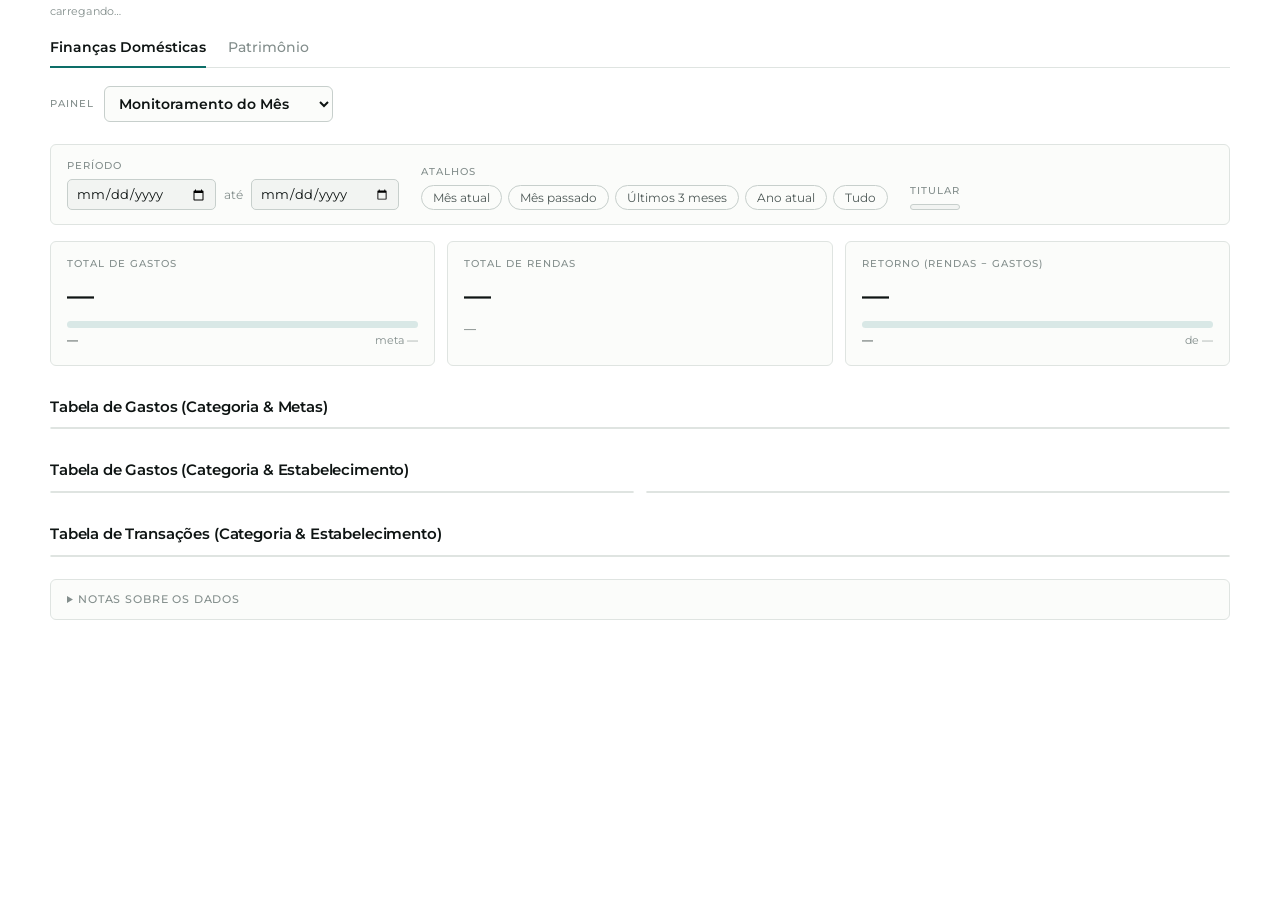
==== commit 616a4cc2: "Nome Management App no topo e na aba, separadores no cabeçalho, tabelas no Histórico de Performance " ====
--- a/fin/painel.html
+++ b/fin/painel.html
@@ -515,6 +515,9 @@
   }
 
   /* ---------- dentro do app ---------- */
+  .cards-5 .card .val { font-size: clamp(17px, 1.75vw, 22px); white-space: nowrap; overflow: hidden; text-overflow: ellipsis; }
+  .tbl-sm td.rendas { font-weight: 600; color: var(--rendas-ink); }
+  .tbl-tx td.tipo { font-family: var(--sans); font-size: 12px; color: var(--ink-2); text-align: left; }
   html, body { background: transparent !important; }
   .wrap { padding-block: 4px 24px; }
   .masthead h1, #barraAtualizar { display: none !important; }
@@ -740,6 +743,40 @@
         <div class="chartscroll" id="chartScroll"></div>
         <div class="tip" id="chartTip" hidden></div>
       </div>
+
+      <div class="section-head">
+        <h2>Gastos por Categoria e Estabelecimento</h2>
+        <span class="hint" id="hGHint"></span>
+      </div>
+      <div class="duo">
+        <div class="table-shell tbl-sm">
+          <table><thead><tr id="headHGCat"></tr></thead><tbody id="bodyHGCat"></tbody><tfoot id="footHGCat"></tfoot></table>
+        </div>
+        <div class="table-shell tbl-sm">
+          <table><thead><tr id="headHGEst"></tr></thead><tbody id="bodyHGEst"></tbody><tfoot id="footHGEst"></tfoot></table>
+        </div>
+      </div>
+
+      <div class="section-head">
+        <h2>Rendas por Categoria e Estabelecimento</h2>
+        <span class="hint" id="hRHint"></span>
+      </div>
+      <div class="duo">
+        <div class="table-shell tbl-sm">
+          <table><thead><tr id="headHRCat"></tr></thead><tbody id="bodyHRCat"></tbody><tfoot id="footHRCat"></tfoot></table>
+        </div>
+        <div class="table-shell tbl-sm">
+          <table><thead><tr id="headHREst"></tr></thead><tbody id="bodyHREst"></tbody><tfoot id="footHREst"></tfoot></table>
+        </div>
+      </div>
+
+      <div class="section-head">
+        <h2>Tabela de Transações (todas)</h2>
+        <span class="hint" id="hTxHint"></span>
+      </div>
+      <div class="table-shell tbl-tx">
+        <table><thead><tr id="headHTx"></tr></thead><tbody id="bodyHTx"></tbody><tfoot id="footHTx"></tfoot></table>
+      </div>
     </div>
   </section>
 
@@ -955,6 +992,9 @@
       sortKey: "gastos", sortDir: -1,
       sortCat: { k: "gastos", d: -1 }, sortEst: { k: "gastos", d: -1 },
       sortTx: { k: "data", d: -1 },
+      sortHGCat: { k: "total", d: -1 }, sortHGEst: { k: "total", d: -1 },
+      sortHRCat: { k: "total", d: -1 }, sortHREst: { k: "total", d: -1 },
+      sortHTx: { k: "data", d: -1 },
       chartView: "ambos"
     };
   }
@@ -2073,6 +2113,148 @@
                 : "todos os tipos de lançamento", true);
 
     renderChart(r);
+    renderHistTables(r);
+  }
+
+  // ---- tabelas do Histórico de Performance -------------------------------
+  // Quantidade, média mensal (desde o início da série até o fim do período), % e total.
+  var HCOLS = [
+    { k: "key", t: "" },
+    { k: "qtd", t: "Qtd" },
+    { k: "media", t: "Média mensal" },
+    { k: "pct", t: "%" },
+    { k: "total", t: "Total" }
+  ];
+
+  function histAgg(rows, key, tipo, serie, nMeses) {
+    var sinal = tipo === "Gastos" ? -1 : 1, m = {}, hist = {};
+    rows.forEach(function (t) {
+      var o = m[t[key]] || (m[t[key]] = { key: t[key], qtd: 0, total: 0 });
+      o.qtd++; o.total += sinal * t.valor;
+    });
+    serie.forEach(function (t) { hist[t[key]] = (hist[t[key]] || 0) + sinal * t.valor; });
+    var list = Object.keys(m).map(function (k) { return m[k]; });
+    var tot = list.reduce(function (s, o) { return s + o.total; }, 0);
+    list.forEach(function (o) {
+      o.pct = tot ? (o.total / tot) * 100 : 0;
+      o.media = nMeses ? (hist[o.key] || 0) / nMeses : 0;
+    });
+    return list;
+  }
+
+  function renderHistTable(cfg, list) {
+    var st = cfg.sort;
+    var head = document.getElementById(cfg.head);
+    head.innerHTML = HCOLS.map(function (c) {
+      var active = st.k === c.k;
+      return '<th tabindex="0" data-k="' + c.k + '" data-active="' + (active ? 1 : 0) + '" ' +
+        'aria-sort="' + (active ? (st.d === -1 ? "descending" : "ascending") : "none") + '">' +
+        (c.k === "key" ? cfg.title : c.t) + '<span class="arrow">' + (st.d === -1 ? "▼" : "▲") + "</span></th>";
+    }).join("");
+    Array.prototype.forEach.call(head.querySelectorAll("th"), function (th) {
+      function go() {
+        var k = th.dataset.k;
+        if (st.k === k) st.d *= -1; else { st.k = k; st.d = k === "key" ? 1 : -1; }
+        render();
+      }
+      th.addEventListener("click", go);
+      th.addEventListener("keydown", function (e) { if (e.key === "Enter" || e.key === " ") { e.preventDefault(); go(); } });
+    });
+    var rows = list.slice().sort(function (a, b) {
+      if (st.k === "key") return String(a.key).localeCompare(String(b.key), "pt-BR") * st.d;
+      return (a[st.k] - b[st.k]) * st.d;
+    });
+    var cls = cfg.rendas ? "rendas" : "gastos";
+    var tb = document.getElementById(cfg.body);
+    tb.className = DIMS[cfg.dim].sel().length ? "has-sel" : "";
+    tb.innerHTML = rows.length ? rows.map(function (c) {
+      return rowOpen(cfg.dim, c.key) +
+        "<td>" + esc(c.key) + "</td>" +
+        '<td class="qtd">' + fmtInt.format(c.qtd) + "</td>" +
+        "<td>" + money(c.media) + "</td>" +
+        "<td>" + pct(c.pct) + "</td>" +
+        '<td class="' + cls + '">' + money(c.total) + "</td></tr>";
+    }).join("") : '<tr><td colspan="5" style="text-align:center;color:var(--muted)">Nada neste recorte.</td></tr>';
+    var tQtd = rows.reduce(function (s, c) { return s + c.qtd; }, 0);
+    var tMed = rows.reduce(function (s, c) { return s + c.media; }, 0);
+    var tTot = rows.reduce(function (s, c) { return s + c.total; }, 0);
+    document.getElementById(cfg.foot).innerHTML = "<tr>" +
+      "<td>Total · " + fmtInt.format(rows.length) + "</td>" +
+      '<td class="qtd">' + fmtInt.format(tQtd) + "</td>" +
+      "<td>" + money(tMed) + "</td>" +
+      "<td>" + pct(tTot ? 100 : 0) + "</td>" +
+      '<td class="' + cls + '">' + money(tTot) + "</td></tr>";
+  }
+
+  var HTXCOLS = [
+    { k: "id", t: "ID" },
+    { k: "data", t: "Data" },
+    { k: "tipo", t: "Tipo", left: true },
+    { k: "titular", t: "Titular", left: true },
+    { k: "conta", t: "Conta", left: true },
+    { k: "categoria", t: "Categoria", left: true },
+    { k: "estabelecimento", t: "Estabelecimento", left: true },
+    { k: "descricao", t: "Descrição", left: true },
+    { k: "valor", t: "Valor" }
+  ];
+
+  function renderHistTables(r) {
+    var from = state.from, to = state.to;
+    function okTit(t) { return state.titular === "Todos" || t.titular === state.titular; }
+    function okCat(t) { return !state.cats.length || state.cats.indexOf(t.categoria) >= 0; }
+    function okEst(t) { return !state.estabs.length || state.estabs.indexOf(t.estabelecimento) >= 0; }
+    function okTx(t) { return !state.txIds.length || state.txIds.indexOf(String(t.id)) >= 0; }
+
+    // Série completa: do primeiro lançamento até o fim do período escolhido.
+    var fimSerie = to < MAX_DATE ? to : MAX_DATE;
+    var nMeses = monthsInRange(MIN_DATE, fimSerie).length;
+    var serie = TX.filter(function (t) { return t.data <= fimSerie && okTit(t); });
+    var noPeriodo = TX.filter(function (t) { return t.data >= from && t.data <= to && okTit(t); });
+
+    function de(tipo) {
+      var p = noPeriodo.filter(function (t) { return t.tipo === tipo; });
+      var s = serie.filter(function (t) { return t.tipo === tipo; });
+      var pCat = p.filter(function (t) { return okEst(t) && okTx(t); }), sCat = s.filter(function (t) { return okEst(t) && okTx(t); });
+      var pEst = p.filter(function (t) { return okCat(t) && okTx(t); }), sEst = s.filter(function (t) { return okCat(t) && okTx(t); });
+      return { cat: histAgg(pCat, "categoria", tipo, sCat, nMeses), est: histAgg(pEst, "estabelecimento", tipo, sEst, nMeses) };
+    }
+    var g = de("Gastos"), rr = de("Rendas");
+    renderHistTable({ head: "headHGCat", body: "bodyHGCat", foot: "footHGCat", dim: "categoria", title: "Categoria", sort: state.sortHGCat }, g.cat);
+    renderHistTable({ head: "headHGEst", body: "bodyHGEst", foot: "footHGEst", dim: "estabelecimento", title: "Estabelecimento", sort: state.sortHGEst }, g.est);
+    renderHistTable({ head: "headHRCat", body: "bodyHRCat", foot: "footHRCat", dim: "categoria", title: "Categoria", sort: state.sortHRCat, rendas: true }, rr.cat);
+    renderHistTable({ head: "headHREst", body: "bodyHREst", foot: "footHREst", dim: "estabelecimento", title: "Estabelecimento", sort: state.sortHREst, rendas: true }, rr.est);
+    var serieTxt = "média mensal sobre " + nMeses + (nMeses === 1 ? " mês" : " meses") + " (" + br(MIN_DATE) + " a " + br(fimSerie) + ")";
+    document.getElementById("hGHint").textContent = g.cat.length + " categorias · " + g.est.length + " estabelecimentos · " + serieTxt;
+    document.getElementById("hRHint").textContent = rr.cat.length + " categorias · " + rr.est.length + " origens · " + serieTxt;
+
+    // Transações: todas do período e titular, de qualquer tipo; obedece aos filtros de categoria e estabelecimento.
+    var st = state.sortHTx;
+    sortableHead("headHTx", HTXCOLS, st);
+    var rows = noPeriodo.filter(function (t) { return okCat(t) && okEst(t); }).slice().sort(function (a, b) {
+      var va = a[st.k], vb = b[st.k];
+      if (typeof va === "string" || typeof vb === "string") return String(va).localeCompare(String(vb), "pt-BR") * st.d;
+      return (va - vb) * st.d;
+    });
+    var tbx = document.getElementById("bodyHTx");
+    tbx.className = state.txIds.length ? "has-sel" : "";
+    tbx.innerHTML = rows.length ? rows.map(function (t) {
+      return rowOpen("transacao", String(t.id)) +
+        "<td>" + t.id + "</td><td>" + br(t.data) + "</td>" +
+        '<td class="tipo">' + esc(t.tipo) + "</td>" +
+        '<td class="l">' + esc(t.titular) + "</td>" +
+        '<td class="l">' + esc(t.conta) + "</td>" +
+        '<td class="l">' + esc(t.categoria) + "</td>" +
+        '<td class="l">' + esc(t.estabelecimento) + "</td>" +
+        '<td class="l desc" title="' + esc(t.descricao) + '">' + esc(t.descricao) + "</td>" +
+        '<td class="gastos' + (t.valor > 0 ? " pos" : "") + '">' + money(t.valor) + "</td></tr>";
+    }).join("") : '<tr><td colspan="9" style="text-align:center;color:var(--muted)">Nenhuma transação neste recorte.</td></tr>';
+    var marcadas = state.txIds.length ? rows.filter(function (t) { return state.txIds.indexOf(String(t.id)) >= 0; }) : rows;
+    var soma = marcadas.reduce(function (a, t) { return a + t.valor; }, 0);
+    document.getElementById("footHTx").innerHTML = "<tr><td>" + (state.txIds.length ? "Selecionado" : "Total") + "</td>" +
+      '<td class="l" colspan="7">' + (state.txIds.length ? fmtInt.format(marcadas.length) + " de " : "") + fmtInt.format(rows.length) +
+      (rows.length === 1 ? " transação" : " transações") + " · soma com sinal (rendas positivas, gastos negativos)</td>" +
+      '<td class="gastos' + (soma > 0 ? " pos" : "") + '">' + money(soma) + "</td></tr>";
+    document.getElementById("hTxHint").textContent = fmtInt.format(rows.length) + " lançamentos de todos os tipos no período";
   }
 
   function render() {
@@ -2142,7 +2324,7 @@
 
   function additive(e) { return e.ctrlKey || e.metaKey || e.shiftKey; }
 
-  ["tbody", "bodyCat", "bodyEst", "bodyTx"].forEach(function (id) {
+  ["tbody", "bodyCat", "bodyEst", "bodyTx", "bodyHGCat", "bodyHGEst", "bodyHRCat", "bodyHREst", "bodyHTx"].forEach(function (id) {
     var el = document.getElementById(id);
     el.addEventListener("click", function (e) {
       var tr = e.target.closest("tr[data-dim]");
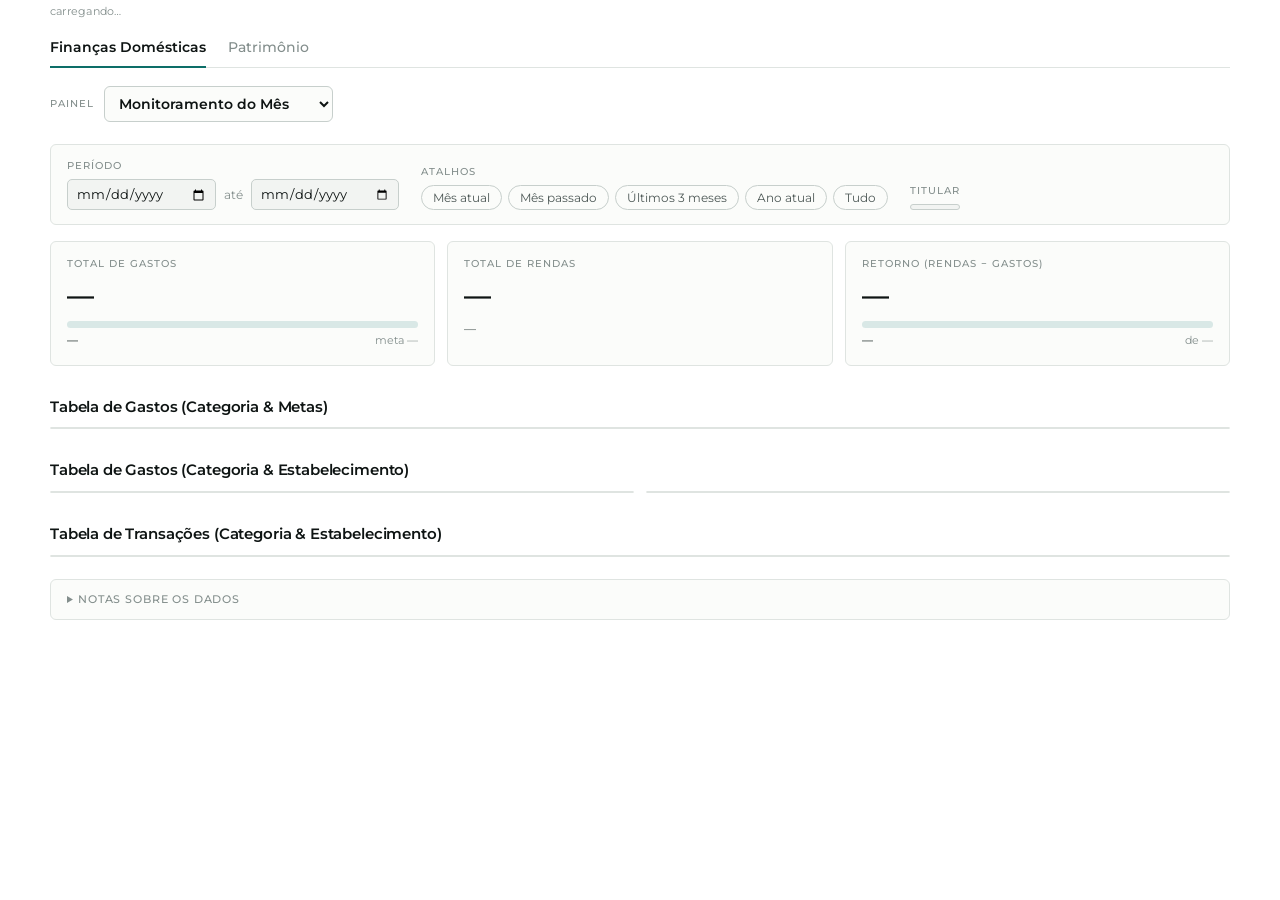
==== commit 74ceef67: "Histórico: tabelas compactas, 10 linhas visíveis e sem rolagem lateral Co-Authored-By: Claude Opus 5" ====
--- a/fin/painel.html
+++ b/fin/painel.html
@@ -515,6 +515,28 @@
   }
 
   /* ---------- dentro do app ---------- */
+  /* tabelas compactas do Histórico: sem rolagem lateral, 10 linhas visíveis */
+  .tbl-h { overflow-x: hidden; }
+  .tbl-h table { min-width: 0; width: 100%; table-layout: fixed; }
+  .tbl-h th, .tbl-h td { box-sizing: border-box; padding-left: 8px; padding-right: 8px; }
+  .tbl-h th { white-space: normal; line-height: 1.25; vertical-align: bottom; }
+  .tbl-h th:nth-child(2) { width: 54px; }
+  .tbl-h th:nth-child(3) { width: 112px; }
+  .tbl-h th:nth-child(4) { width: 62px; }
+  .tbl-h th:nth-child(5) { width: 120px; }
+  .tbl-h td:first-child, .tbl-h th:first-child { overflow: hidden; text-overflow: ellipsis; }
+  .tbl-h th:first-child { white-space: nowrap; }
+  .tbl-h th .arrow { margin-left: 2px; }
+  @media (max-width: 480px) {
+    .tbl-h th, .tbl-h td { padding-left: 6px; padding-right: 6px; }
+    .tbl-h th { font-size: 9px; letter-spacing: .04em; }
+    .tbl-h td { font-size: 11px; }
+    .tbl-h td:first-child { font-size: 12px; }
+    .tbl-h th:nth-child(2) { width: 40px; }
+    .tbl-h th:nth-child(3) { width: 88px; }
+    .tbl-h th:nth-child(4) { width: 48px; }
+    .tbl-h th:nth-child(5) { width: 94px; }
+  }
   .cards-5 .card .val { font-size: clamp(17px, 1.75vw, 22px); white-space: nowrap; overflow: hidden; text-overflow: ellipsis; }
   .tbl-sm td.rendas { font-weight: 600; color: var(--rendas-ink); }
   .tbl-tx td.tipo { font-family: var(--sans); font-size: 12px; color: var(--ink-2); text-align: left; }
@@ -749,10 +771,10 @@
         <span class="hint" id="hGHint"></span>
       </div>
       <div class="duo">
-        <div class="table-shell tbl-sm">
+        <div class="table-shell tbl-sm tbl-h">
           <table><thead><tr id="headHGCat"></tr></thead><tbody id="bodyHGCat"></tbody><tfoot id="footHGCat"></tfoot></table>
         </div>
-        <div class="table-shell tbl-sm">
+        <div class="table-shell tbl-sm tbl-h">
           <table><thead><tr id="headHGEst"></tr></thead><tbody id="bodyHGEst"></tbody><tfoot id="footHGEst"></tfoot></table>
         </div>
       </div>
@@ -762,10 +784,10 @@
         <span class="hint" id="hRHint"></span>
       </div>
       <div class="duo">
-        <div class="table-shell tbl-sm">
+        <div class="table-shell tbl-sm tbl-h">
           <table><thead><tr id="headHRCat"></tr></thead><tbody id="bodyHRCat"></tbody><tfoot id="footHRCat"></tfoot></table>
         </div>
-        <div class="table-shell tbl-sm">
+        <div class="table-shell tbl-sm tbl-h">
           <table><thead><tr id="headHREst"></tr></thead><tbody id="bodyHREst"></tbody><tfoot id="footHREst"></tfoot></table>
         </div>
       </div>
@@ -1941,7 +1963,28 @@
                   hint: "patChartHint", tip: "patChartTip" };
 
   function renderChart(r) {
-    desenhaGrafico(IDS_FIN, r.monthly, VISOES[state.chartView] || VISOES.ambos);
+    var visao = VISOES[state.chartView] || VISOES.ambos, so = "";
+    // Na visão de rendas e gastos, mostra só a série que tem valor no recorte:
+    // um filtro só de gastos (ou só de rendas) não desenha a outra barra zerada.
+    if (visao === VISOES.ambos) {
+      var temG = r.monthly.some(function (m) { return Math.abs(m.gastos) > 0.004; });
+      var temR = r.monthly.some(function (m) { return Math.abs(m.rendas) > 0.004; });
+      if (temG !== temR) {
+        so = temG ? "gastos" : "rendas";
+        visao = {
+          titulo: temG ? "Gastos por Mês" : "Rendas por Mês",
+          series: [visao.series[temG ? 0 : 1]],
+          tooltip: function (d) {
+            return temG ? linha("var(--gastos)", "Gastos", d.gastos) : linha("var(--rendas)", "Rendas", d.rendas);
+          }
+        };
+      }
+    }
+    desenhaGrafico(IDS_FIN, r.monthly, visao);
+    if (so) {
+      var hint = document.getElementById(IDS_FIN.hint);
+      hint.textContent += " · só " + so + " neste filtro";
+    }
   }
 
   // ---- Patrimônio ---------------------------------------------------------
@@ -2169,7 +2212,7 @@
     tb.className = DIMS[cfg.dim].sel().length ? "has-sel" : "";
     tb.innerHTML = rows.length ? rows.map(function (c) {
       return rowOpen(cfg.dim, c.key) +
-        "<td>" + esc(c.key) + "</td>" +
+        '<td title="' + esc(c.key) + '">' + esc(c.key) + "</td>" +
         '<td class="qtd">' + fmtInt.format(c.qtd) + "</td>" +
         "<td>" + money(c.media) + "</td>" +
         "<td>" + pct(c.pct) + "</td>" +
@@ -2184,6 +2227,14 @@
       "<td>" + money(tMed) + "</td>" +
       "<td>" + pct(tTot ? 100 : 0) + "</td>" +
       '<td class="' + cls + '">' + money(tTot) + "</td></tr>";
+
+    // Mostra no máximo 10 linhas; o resto fica na rolagem vertical da própria tabela.
+    var shell = tb.closest(".table-shell");
+    if (rows.length > 10 && tb.rows[0] && tb.rows[0].offsetHeight) {
+      var hh = shell.querySelector("thead").offsetHeight, fh = shell.querySelector("tfoot").offsetHeight;
+      var rh = 0; for (var i = 0; i < 10; i++) rh += tb.rows[i].offsetHeight;
+      shell.style.maxHeight = (hh + rh + fh + 2) + "px";
+    } else shell.style.maxHeight = "none";
   }
 
   var HTXCOLS = [
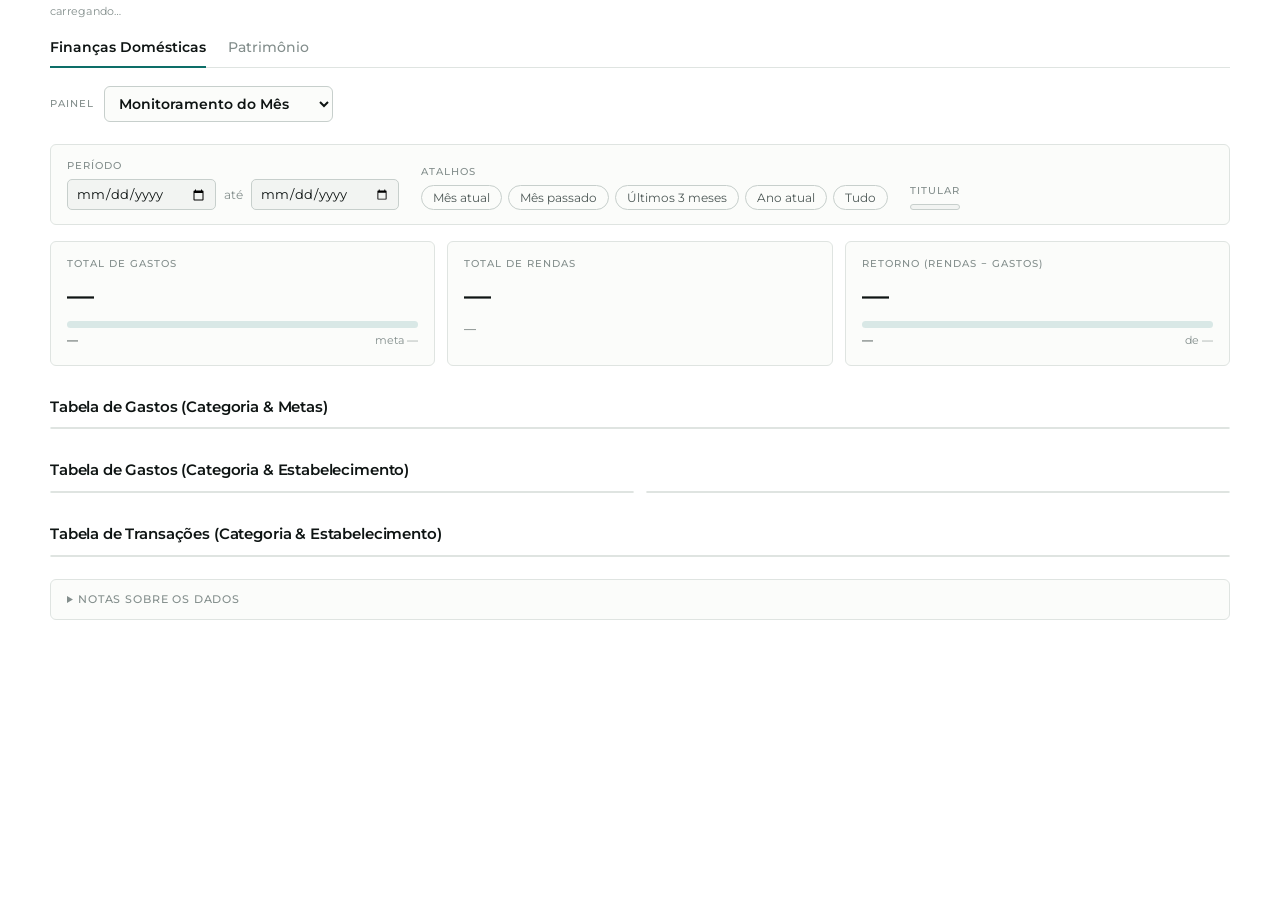
==== commit 70ec8e46: "Histórico: filtrar clicando nas barras do gráfico (Ctrl soma, arrastar seleciona várias) Co-Authored" ====
--- a/fin/painel.html
+++ b/fin/painel.html
@@ -515,6 +515,14 @@
   }
 
   /* ---------- dentro do app ---------- */
+  /* seleção de barras no gráfico do Histórico */
+  .chart-hit.sel-hit { cursor: pointer; }
+  .bar-g { transition: opacity .12s ease; }
+  .bar-g.apagada { opacity: .28; }
+  svg.arrastando .bar-g { opacity: .28; }
+  svg.arrastando .bar-g.previa { opacity: 1; }
+  svg.arrastando { cursor: ew-resize; user-select: none; }
+
   /* tabelas compactas do Histórico: sem rolagem lateral, 10 linhas visíveis */
   .tbl-h { overflow-x: hidden; }
   .tbl-h table { min-width: 0; width: 100%; table-layout: fixed; }
@@ -620,7 +628,7 @@
       <span class="lbl">Filtro da tabela</span>
       <span class="xchips" id="xchips"></span>
       <button type="button" class="xclear" id="xclear" hidden>Limpar tudo</button>
-      <span class="xhint"><kbd>Ctrl</kbd>/<kbd>&#8984;</kbd> + clique soma categorias &middot; <kbd>Esc</kbd> ou clique fora limpa</span>
+      <span class="xhint"><kbd>Ctrl</kbd>/<kbd>&#8984;</kbd> + clique soma à seleção &middot; arraste no gráfico para pegar várias barras &middot; <kbd>Esc</kbd> ou clique fora limpa</span>
     </div>
 
     <div id="panel-mes">
@@ -1010,7 +1018,7 @@
   function novoEstado(panel, from, to) {
     return {
       panel: panel, from: from, to: to, titular: "Todos",
-      cats: [], estabs: [], txIds: [],
+      cats: [], estabs: [], txIds: [], bars: [],
       sortKey: "gastos", sortDir: -1,
       sortCat: { k: "gastos", d: -1 }, sortEst: { k: "gastos", d: -1 },
       sortTx: { k: "data", d: -1 },
@@ -1075,27 +1083,35 @@
     function okCat(t) { return !state.cats.length || state.cats.indexOf(t.categoria) >= 0; }
     function okEst(t) { return !state.estabs.length || state.estabs.indexOf(t.estabelecimento) >= 0; }
     function okTx(t) { return !state.txIds.length || state.txIds.indexOf(String(t.id)) >= 0; }
+    function okBar(t) { return barOk(t); }
 
     var gastos = base.filter(function (t) { return t.tipo === "Gastos"; });
     var rendas = base.filter(function (t) { return t.tipo === "Rendas"; });
 
     // Cross-filter: cada tabela ignora a propria dimensao e obedece as demais,
     // para que continue possivel somar valores dentro dela. Os scorecards obedecem a tudo.
-    var gCat = gastos.filter(function (t) { return okEst(t) && okTx(t); });
-    var gEst = gastos.filter(function (t) { return okCat(t) && okTx(t); });
-    var gTx = gastos.filter(function (t) { return okCat(t) && okEst(t); });
-    var gSel = gastos.filter(function (t) { return okCat(t) && okEst(t) && okTx(t); });
-    var rSel = rendas.filter(function (t) { return okCat(t) && okEst(t) && okTx(t); });
+    var gCat = gastos.filter(function (t) { return okEst(t) && okTx(t) && okBar(t); });
+    var gEst = gastos.filter(function (t) { return okCat(t) && okTx(t) && okBar(t); });
+    var gTx = gastos.filter(function (t) { return okCat(t) && okEst(t) && okBar(t); });
+    // O gráfico ignora a seleção de barras (senão as não escolhidas sumiriam); os scorecards obedecem.
+    var gChart = gastos.filter(function (t) { return okCat(t) && okEst(t) && okTx(t); });
+    var rChart = rendas.filter(function (t) { return okCat(t) && okEst(t) && okTx(t); });
+    var gSel = gChart.filter(okBar);
+    var rSel = rChart.filter(okBar);
 
     // Saldo: soma crua de TODOS os lancamentos do recorte, qualquer tipo.
-    var allSel = base.filter(function (t) { return okCat(t) && okEst(t) && okTx(t); });
+    var allSel = base.filter(function (t) { return okCat(t) && okEst(t) && okTx(t) && okBar(t); });
     var saldo = allSel.reduce(function (s, t) { return s + t.valor; }, 0);
     var foraGR = allSel.filter(function (t) { return t.tipo !== "Gastos" && t.tipo !== "Rendas"; });
 
     var totTx = gTx.reduce(function (s, t) { return s - t.valor; }, 0);
     var totGastos = gSel.reduce(function (s, t) { return s - t.valor; }, 0);
     var totRendas = rSel.reduce(function (s, t) { return s + t.valor; }, 0);
-    var metaTotal = months.reduce(function (s, ym) {
+    // Com barras selecionadas, a meta soma só os meses das barras de gasto (ou do mês inteiro) escolhidas.
+    var metaMonths = !state.bars.length ? months : months.filter(function (ym) {
+      return state.bars.indexOf("G|" + ym) >= 0 || state.bars.indexOf("M|" + ym) >= 0;
+    });
+    var metaTotal = metaMonths.reduce(function (s, ym) {
       if (!state.cats.length) return s + (metaMonthTotal[ym] || 0);
       return s + state.cats.reduce(function (a, c) { return a + (metaByMonthCat[ym + "|" + c] || 0); }, 0);
     }, 0);
@@ -1125,11 +1141,11 @@
     var monthly = months.map(function (ym) { return { ym: ym, gastos: 0, rendas: 0 }; });
     var mIdx = {};
     monthly.forEach(function (o, i) { mIdx[o.ym] = i; });
-    gSel.forEach(function (t) {
+    gChart.forEach(function (t) {
       var i = mIdx[t.data.slice(0, 7)];
       if (i !== undefined) monthly[i].gastos -= t.valor;
     });
-    rSel.forEach(function (t) {
+    rChart.forEach(function (t) {
       var i = mIdx[t.data.slice(0, 7)];
       if (i !== undefined) monthly[i].rendas += t.valor;
     });
@@ -1140,7 +1156,7 @@
       txRows: gTx, totTx: totTx,
       listMeta: listMeta, listCat: listCat, listEst: listEst,
       totGastos: totGastos, totRendas: totRendas, metaTotal: metaTotal,
-      nGastos: gSel.length, nRendas: rSel.length, months: months,
+      nGastos: gSel.length, nRendas: rSel.length, months: months, metaMonths: metaMonths,
       nEstornos: gCat.filter(function (t) { return t.valor > 0; }).length
     };
   }
@@ -1288,7 +1304,22 @@
       .replace(/>/g, "&gt;").replace(/"/g, "&quot;");
   }
 
+  // Barras do gráfico do Histórico: "G|2026-03" (gastos), "R|2026-03" (rendas) ou "M|2026-03" (mês inteiro, visão Retorno).
+  function barOk(t) {
+    if (!state.bars.length) return true;
+    var ym = t.data.slice(0, 7);
+    if (state.bars.indexOf("M|" + ym) >= 0) return true;
+    if (t.tipo === "Gastos") return state.bars.indexOf("G|" + ym) >= 0;
+    if (t.tipo === "Rendas") return state.bars.indexOf("R|" + ym) >= 0;
+    return false;
+  }
+  function rotuloBarra(k) {
+    var nome = k[0] === "G" ? "Gastos " : k[0] === "R" ? "Rendas " : "";
+    return nome + rotuloMes(k.slice(2));
+  }
+
   var DIMS = {
+    barra: { tag: "MÊS", sel: function () { return state.bars; }, label: rotuloBarra },
     categoria: { tag: "CAT", sel: function () { return state.cats; } },
     estabelecimento: { tag: "EST", sel: function () { return state.estabs; } },
     transacao: {
@@ -1318,7 +1349,7 @@
 
   function activeFilters() {
     var out = [];
-    ["categoria", "estabelecimento", "transacao"].forEach(function (dim) {
+    ["barra", "categoria", "estabelecimento", "transacao"].forEach(function (dim) {
       DIMS[dim].sel().forEach(function (v) {
         var lab = DIMS[dim].label ? DIMS[dim].label(v) : v;
         out.push({ dim: dim, val: v, label: lab });
@@ -1332,6 +1363,13 @@
     state.cats.length = 0;
     state.estabs.length = 0;
     state.txIds.length = 0;
+    state.bars.length = 0;
+    render();
+  }
+  // Seleção de várias barras de uma vez (arrastar): substitui ou soma à seleção atual.
+  function setBars(keys, additive) {
+    if (additive) keys.forEach(function (k) { if (state.bars.indexOf(k) < 0) state.bars.push(k); });
+    else { state.bars.length = 0; Array.prototype.push.apply(state.bars, keys); }
     render();
   }
 
@@ -1546,12 +1584,55 @@
       ' V' + y + ' Z"/>';
   }
 
+  // Clique numa barra filtra; Ctrl/⌘ soma; arrastar com o mouse seleciona várias de uma vez.
+  // Os ouvintes de janela ficam ligados uma vez só e olham o gráfico atual.
+  var DRAG = { el: null, ordem: [], a: -1, b: -1, add: false, ativo: false, fim: 0 };
+  function previaBarras() {
+    var lo = Math.min(DRAG.a, DRAG.b), hi = Math.max(DRAG.a, DRAG.b);
+    Array.prototype.forEach.call(DRAG.el.querySelectorAll(".bar-g[data-key]"), function (g) {
+      var n = +g.dataset.n;
+      g.classList.toggle("previa", n >= lo && n <= hi);
+    });
+    DRAG.el.classList.add("arrastando");
+  }
+  window.addEventListener("pointermove", function (e) {
+    if (!DRAG.ativo) return;
+    var el = document.elementFromPoint(e.clientX, e.clientY);
+    var h = el && el.closest ? el.closest(".sel-hit") : null; if (!h) return;
+    var n = DRAG.ordem.indexOf(h.dataset.key);
+    if (n >= 0 && n !== DRAG.b) { DRAG.b = n; previaBarras(); }
+  });
+  window.addEventListener("pointerup", function () {
+    if (!DRAG.ativo) return;
+    DRAG.ativo = false; DRAG.fim = Date.now();
+    DRAG.el.classList.remove("arrastando");
+    if (DRAG.a === DRAG.b) { toggleFilter("barra", DRAG.ordem[DRAG.a], DRAG.add); return; }
+    var lo = Math.min(DRAG.a, DRAG.b), hi = Math.max(DRAG.a, DRAG.b);
+    setBars(DRAG.ordem.slice(lo, hi + 1), DRAG.add);
+  });
+  function ligarSelecao(svgEl) {
+    var ordem = Array.prototype.map.call(svgEl.querySelectorAll(".bar-g[data-key]"), function (g) { return g.dataset.key; });
+    svgEl.addEventListener("pointerdown", function (e) {
+      if (e.pointerType === "touch" || e.button !== 0) return;
+      var h = e.target.closest(".sel-hit"); if (!h) return;
+      var n = ordem.indexOf(h.dataset.key); if (n < 0) return;
+      DRAG = { el: svgEl, ordem: ordem, a: n, b: n, add: e.ctrlKey || e.metaKey || e.shiftKey, ativo: true, fim: 0 };
+      e.preventDefault();
+    });
+    // Toque (celular): cada toque soma ou tira a barra da seleção.
+    svgEl.addEventListener("click", function (e) {
+      if (Date.now() - DRAG.fim < 400) return;
+      var h = e.target.closest(".sel-hit"); if (!h) return;
+      toggleFilter("barra", h.dataset.key, e.ctrlKey || e.metaKey || e.shiftKey || state.bars.length > 0);
+    });
+  }
+
   var VISOES = {
     ambos: {
       titulo: "Rendas e Gastos por Mês",
       series: [
-        { nome: "Gastos", cor: "var(--gastos)", val: function (d) { return d.gastos; } },
-        { nome: "Rendas", cor: "var(--rendas)", val: function (d) { return d.rendas; } }
+        { nome: "Gastos", chave: "G", cor: "var(--gastos)", val: function (d) { return d.gastos; } },
+        { nome: "Rendas", chave: "R", cor: "var(--rendas)", val: function (d) { return d.rendas; } }
       ],
       tooltip: function (d) { return linhasFin(d); }
     },
@@ -1563,7 +1644,7 @@
       ],
       series: [
         {
-          nome: "Retorno", cor: "var(--rendas)",
+          nome: "Retorno", chave: "M", cor: "var(--rendas)",
           corDe: function (v) { return v < 0 ? "var(--gastos)" : "var(--rendas)"; },
           val: function (d) { return d.rendas - d.gastos; }
         }
@@ -1695,6 +1776,7 @@
     }
     function rotuloValor(val) { return formatos(val)[iForm]; }
 
+    var selec = ids.selecao ? ids.selecao() : null, nBar = 0;
     dados.forEach(function (d, i) {
       var cx = startX + grupoW * i + grupoW / 2;
       var largura = k * bw + (k - 1) * GAP;
@@ -1703,6 +1785,9 @@
         var x = cx - largura / 2 + j * (bw + GAP);
         var yv = yOf(val), alt = Math.abs(zeroY - yv);
         var paraCima = val >= 0;
+        var chave = se.chave ? se.chave + "|" + d.ym : "";
+        var apagada = selec && selec.length && selec.indexOf(chave) < 0;
+        svg.push('<g class="bar-g' + (apagada ? " apagada" : "") + '"' + (chave ? ' data-key="' + chave + '" data-n="' + (nBar++) + '"' : "") + ">");
         svg.push(barra(x, paraCima ? yv : zeroY, bw, alt, se.corDe ? se.corDe(val) : se.cor, paraCima));
 
         var dentro = alt >= fs + 10;
@@ -1712,11 +1797,20 @@
         svg.push('<text class="chart-val ' + (dentro ? "dentro" : "fora") + '" x="' + (x + bw / 2).toFixed(1) +
           '" y="' + ty.toFixed(1) + '" font-size="' + fs.toFixed(1) + '" text-anchor="middle">' +
           rotuloValor(val) + "</text>");
+        svg.push("</g>");
       });
       svg.push('<text class="chart-xlab" x="' + cx + '" y="' + (fundo + 18) +
         '" text-anchor="middle">' + rotuloMes(d.ym) + "</text>");
-      svg.push('<rect class="chart-hit" data-i="' + i + '" x="' + (startX + grupoW * i) +
-        '" y="' + MT + '" width="' + grupoW + '" height="' + plotH + '"/>');
+      if (selec && series.every(function (se) { return se.chave; })) {
+        // Uma área de clique por barra: cada fatia do mês corresponde a uma série.
+        series.forEach(function (se, j) {
+          svg.push('<rect class="chart-hit sel-hit" data-i="' + i + '" data-key="' + se.chave + "|" + d.ym + '" x="' +
+            (startX + grupoW * i + (grupoW / k) * j) + '" y="' + MT + '" width="' + (grupoW / k) + '" height="' + plotH + '"/>');
+        });
+      } else {
+        svg.push('<rect class="chart-hit" data-i="' + i + '" x="' + (startX + grupoW * i) +
+          '" y="' + MT + '" width="' + grupoW + '" height="' + plotH + '"/>');
+      }
     });
     svg.push("</svg>");
     host.innerHTML = svg.join("");
@@ -1737,6 +1831,7 @@
       });
       hit.addEventListener("mouseleave", function () { tip.hidden = true; });
     });
+    if (selec) ligarSelecao(svgEl);
 
     document.getElementById(ids.hint).textContent =
       n + (n === 1 ? " mês" : " meses") +
@@ -1958,7 +2053,7 @@
                    hint: "rendHint", tip: "rendTip" };
 
   var IDS_FIN = { host: "chartScroll", titulo: "chartTitle", legenda: "chartLegend",
-                  hint: "chartHint", tip: "chartTip" };
+                  hint: "chartHint", tip: "chartTip", selecao: function () { return state.bars; } };
   var IDS_PAT = { host: "patChartScroll", titulo: "patChartTitle", legenda: "patChartLegend",
                   hint: "patChartHint", tip: "patChartTip" };
 
@@ -2145,7 +2240,8 @@
       document.getElementById(id + "Sub").textContent = sub;
     }
 
-    põe("hMeta", r.metaTotal, nm + (nm === 1 ? " mês somado" : " meses somados"));
+    var nMeta = r.metaMonths.length;
+    põe("hMeta", r.metaTotal, nMeta + (nMeta === 1 ? " mês somado" : " meses somados") + (state.bars.length ? " (barras escolhidas)" : ""));
     põe("hGastos", r.totGastos,
       r.metaTotal ? pct((r.totGastos / r.metaTotal) * 100) + " da meta" : "sem meta no período");
     põe("hRendas", r.totRendas, fmtInt.format(r.nRendas) + " lançamentos");
@@ -2265,8 +2361,8 @@
     function de(tipo) {
       var p = noPeriodo.filter(function (t) { return t.tipo === tipo; });
       var s = serie.filter(function (t) { return t.tipo === tipo; });
-      var pCat = p.filter(function (t) { return okEst(t) && okTx(t); }), sCat = s.filter(function (t) { return okEst(t) && okTx(t); });
-      var pEst = p.filter(function (t) { return okCat(t) && okTx(t); }), sEst = s.filter(function (t) { return okCat(t) && okTx(t); });
+      var pCat = p.filter(function (t) { return okEst(t) && okTx(t) && barOk(t); }), sCat = s.filter(function (t) { return okEst(t) && okTx(t); });
+      var pEst = p.filter(function (t) { return okCat(t) && okTx(t) && barOk(t); }), sEst = s.filter(function (t) { return okCat(t) && okTx(t); });
       return { cat: histAgg(pCat, "categoria", tipo, sCat, nMeses), est: histAgg(pEst, "estabelecimento", tipo, sEst, nMeses) };
     }
     var g = de("Gastos"), rr = de("Rendas");
@@ -2281,7 +2377,7 @@
     // Transações: todas do período e titular, de qualquer tipo; obedece aos filtros de categoria e estabelecimento.
     var st = state.sortHTx;
     sortableHead("headHTx", HTXCOLS, st);
-    var rows = noPeriodo.filter(function (t) { return okCat(t) && okEst(t); }).slice().sort(function (a, b) {
+    var rows = noPeriodo.filter(function (t) { return okCat(t) && okEst(t) && barOk(t); }).slice().sort(function (a, b) {
       var va = a[st.k], vb = b[st.k];
       if (typeof va === "string" || typeof vb === "string") return String(va).localeCompare(String(vb), "pt-BR") * st.d;
       return (va - vb) * st.d;
@@ -2399,7 +2495,7 @@
   document.addEventListener("click", function (e) {
     if (!activeFilters().length) return;
     var t = e.target;
-    if (t.closest && (t.closest(".table-shell") || t.closest(".xfilter") ||
+    if (t.closest && (t.closest(".table-shell") || t.closest(".xfilter") || t.closest(".chartbox") ||
         t.closest(".filters") || t.closest(".tabs"))) return;
     clearFiltros();
   }, true);
